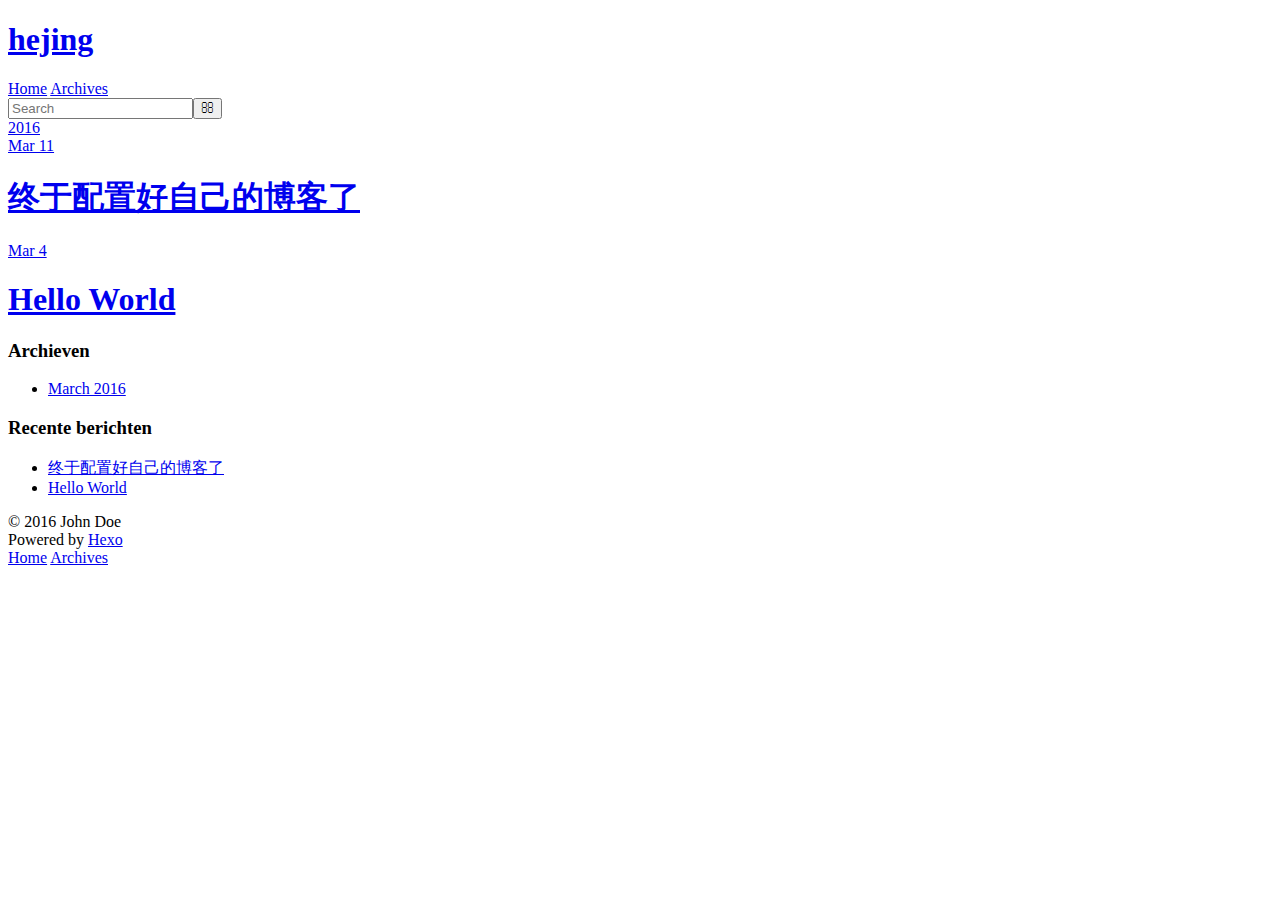
==== archives/index.html @ ac0a8e08 "Site updated: 2016-03-11 20:46:48" ====
<!DOCTYPE html>
<html>
<head>
  <meta charset="utf-8">
  
  <title>Archieven | hejing</title>
  <meta name="viewport" content="width=device-width, initial-scale=1, maximum-scale=1">
  <meta name="description">
<meta property="og:type" content="website">
<meta property="og:title" content="hejing">
<meta property="og:url" content="http://yoursite.com/archives/index.html">
<meta property="og:site_name" content="hejing">
<meta property="og:description">
<meta name="twitter:card" content="summary">
<meta name="twitter:title" content="hejing">
<meta name="twitter:description">
  
    <link rel="alternate" href="/atom.xml" title="hejing" type="application/atom+xml">
  
  
    <link rel="icon" href="/favicon.png">
  
  
    <link href="//fonts.googleapis.com/css?family=Source+Code+Pro" rel="stylesheet" type="text/css">
  
  <link rel="stylesheet" href="/css/style.css">
  

</head>

<body>
  <div id="container">
    <div id="wrap">
      <header id="header">
  <div id="banner"></div>
  <div id="header-outer" class="outer">
    <div id="header-title" class="inner">
      <h1 id="logo-wrap">
        <a href="/" id="logo">hejing</a>
      </h1>
      
    </div>
    <div id="header-inner" class="inner">
      <nav id="main-nav">
        <a id="main-nav-toggle" class="nav-icon"></a>
        
          <a class="main-nav-link" href="/">Home</a>
        
          <a class="main-nav-link" href="/archives">Archives</a>
        
      </nav>
      <nav id="sub-nav">
        
          <a id="nav-rss-link" class="nav-icon" href="/atom.xml" title="RSS Feed"></a>
        
        <a id="nav-search-btn" class="nav-icon" title="Zoeken"></a>
      </nav>
      <div id="search-form-wrap">
        <form action="//google.com/search" method="get" accept-charset="UTF-8" class="search-form"><input type="search" name="q" results="0" class="search-form-input" placeholder="Search"><button type="submit" class="search-form-submit">&#xF002;</button><input type="hidden" name="sitesearch" value="http://yoursite.com"></form>
      </div>
    </div>
  </div>
</header>
      <div class="outer">
        <section id="main">
  
  
    
    
      
      
      <section class="archives-wrap">
        <div class="archive-year-wrap">
          <a href="/archives/2016" class="archive-year">2016</a>
        </div>
        <div class="archives">
    
    <article class="archive-article archive-type-post">
  <div class="archive-article-inner">
    <header class="archive-article-header">
      <a href="/2016/03/11/blog/" class="archive-article-date">
  <time datetime="2016-03-11T12:27:59.000Z" itemprop="datePublished">Mar 11</time>
</a>
      
  
    <h1 itemprop="name">
      <a class="archive-article-title" href="/2016/03/11/blog/">终于配置好自己的博客了</a>
    </h1>
  

    </header>
  </div>
</article>
  
    
    
    <article class="archive-article archive-type-post">
  <div class="archive-article-inner">
    <header class="archive-article-header">
      <a href="/2016/03/04/hello-world/" class="archive-article-date">
  <time datetime="2016-03-04T14:59:18.000Z" itemprop="datePublished">Mar 4</time>
</a>
      
  
    <h1 itemprop="name">
      <a class="archive-article-title" href="/2016/03/04/hello-world/">Hello World</a>
    </h1>
  

    </header>
  </div>
</article>
  
  
    </div></section>
  

</section>
        
          <aside id="sidebar">
  
    

  
    

  
    
  
    
  <div class="widget-wrap">
    <h3 class="widget-title">Archieven</h3>
    <div class="widget">
      <ul class="archive-list"><li class="archive-list-item"><a class="archive-list-link" href="/archives/2016/03/">March 2016</a></li></ul>
    </div>
  </div>


  
    
  <div class="widget-wrap">
    <h3 class="widget-title">Recente berichten</h3>
    <div class="widget">
      <ul>
        
          <li>
            <a href="/2016/03/11/blog/">终于配置好自己的博客了</a>
          </li>
        
          <li>
            <a href="/2016/03/04/hello-world/">Hello World</a>
          </li>
        
      </ul>
    </div>
  </div>

  
</aside>
        
      </div>
      <footer id="footer">
  
  <div class="outer">
    <div id="footer-info" class="inner">
      &copy; 2016 John Doe<br>
      Powered by <a href="http://hexo.io/" target="_blank">Hexo</a>
    </div>
  </div>
</footer>
    </div>
    <nav id="mobile-nav">
  
    <a href="/" class="mobile-nav-link">Home</a>
  
    <a href="/archives" class="mobile-nav-link">Archives</a>
  
</nav>
    

<script src="//ajax.googleapis.com/ajax/libs/jquery/2.0.3/jquery.min.js"></script>


  <link rel="stylesheet" href="/fancybox/jquery.fancybox.css">
  <script src="/fancybox/jquery.fancybox.pack.js"></script>


<script src="/js/script.js"></script>

  </div>
</body>
</html>
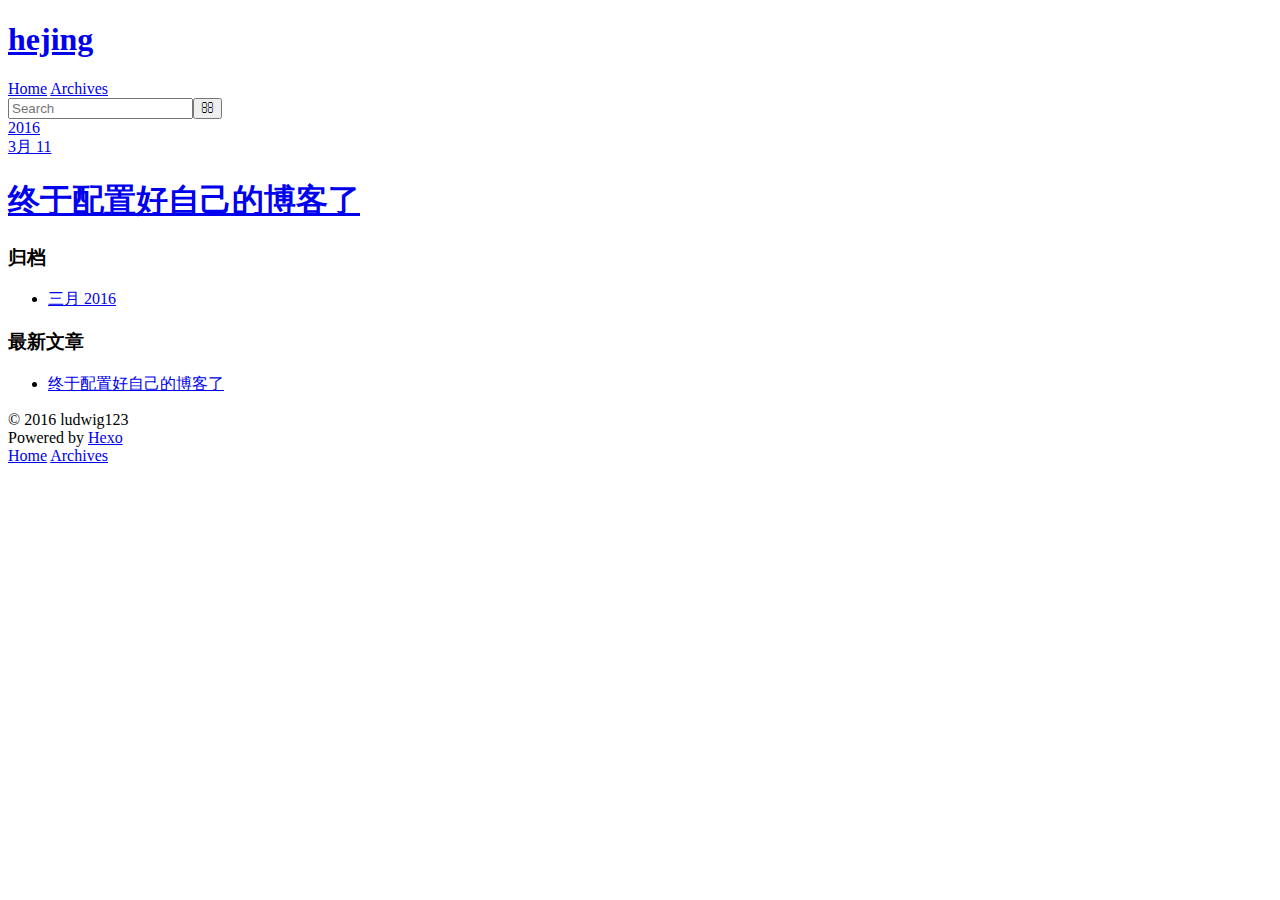
==== commit 4caf2cb2: "Site updated: 2016-03-11 22:43:51" ====
--- a/archives/index.html
+++ b/archives/index.html
@@ -3,7 +3,7 @@
 <head>
   <meta charset="utf-8">
   
-  <title>Archieven | hejing</title>
+  <title>归档 | hejing</title>
   <meta name="viewport" content="width=device-width, initial-scale=1, maximum-scale=1">
   <meta name="description">
 <meta property="og:type" content="website">
@@ -53,7 +53,7 @@
         
           <a id="nav-rss-link" class="nav-icon" href="/atom.xml" title="RSS Feed"></a>
         
-        <a id="nav-search-btn" class="nav-icon" title="Zoeken"></a>
+        <a id="nav-search-btn" class="nav-icon" title="搜索"></a>
       </nav>
       <div id="search-form-wrap">
         <form action="//google.com/search" method="get" accept-charset="UTF-8" class="search-form"><input type="search" name="q" results="0" class="search-form-input" placeholder="Search"><button type="submit" class="search-form-submit">&#xF002;</button><input type="hidden" name="sitesearch" value="http://yoursite.com"></form>
@@ -79,31 +79,12 @@
   <div class="archive-article-inner">
     <header class="archive-article-header">
       <a href="/2016/03/11/blog/" class="archive-article-date">
-  <time datetime="2016-03-11T12:27:59.000Z" itemprop="datePublished">Mar 11</time>
+  <time datetime="2016-03-11T12:27:59.000Z" itemprop="datePublished">3月 11</time>
 </a>
       
   
     <h1 itemprop="name">
       <a class="archive-article-title" href="/2016/03/11/blog/">终于配置好自己的博客了</a>
-    </h1>
-  
-
-    </header>
-  </div>
-</article>
-  
-    
-    
-    <article class="archive-article archive-type-post">
-  <div class="archive-article-inner">
-    <header class="archive-article-header">
-      <a href="/2016/03/04/hello-world/" class="archive-article-date">
-  <time datetime="2016-03-04T14:59:18.000Z" itemprop="datePublished">Mar 4</time>
-</a>
-      
-  
-    <h1 itemprop="name">
-      <a class="archive-article-title" href="/2016/03/04/hello-world/">Hello World</a>
     </h1>
   
 
@@ -129,9 +110,9 @@
   
     
   <div class="widget-wrap">
-    <h3 class="widget-title">Archieven</h3>
+    <h3 class="widget-title">归档</h3>
     <div class="widget">
-      <ul class="archive-list"><li class="archive-list-item"><a class="archive-list-link" href="/archives/2016/03/">March 2016</a></li></ul>
+      <ul class="archive-list"><li class="archive-list-item"><a class="archive-list-link" href="/archives/2016/03/">三月 2016</a></li></ul>
     </div>
   </div>
 
@@ -139,16 +120,12 @@
   
     
   <div class="widget-wrap">
-    <h3 class="widget-title">Recente berichten</h3>
+    <h3 class="widget-title">最新文章</h3>
     <div class="widget">
       <ul>
         
           <li>
             <a href="/2016/03/11/blog/">终于配置好自己的博客了</a>
-          </li>
-        
-          <li>
-            <a href="/2016/03/04/hello-world/">Hello World</a>
           </li>
         
       </ul>
@@ -163,7 +140,7 @@
   
   <div class="outer">
     <div id="footer-info" class="inner">
-      &copy; 2016 John Doe<br>
+      &copy; 2016 ludwig123<br>
       Powered by <a href="http://hexo.io/" target="_blank">Hexo</a>
     </div>
   </div>
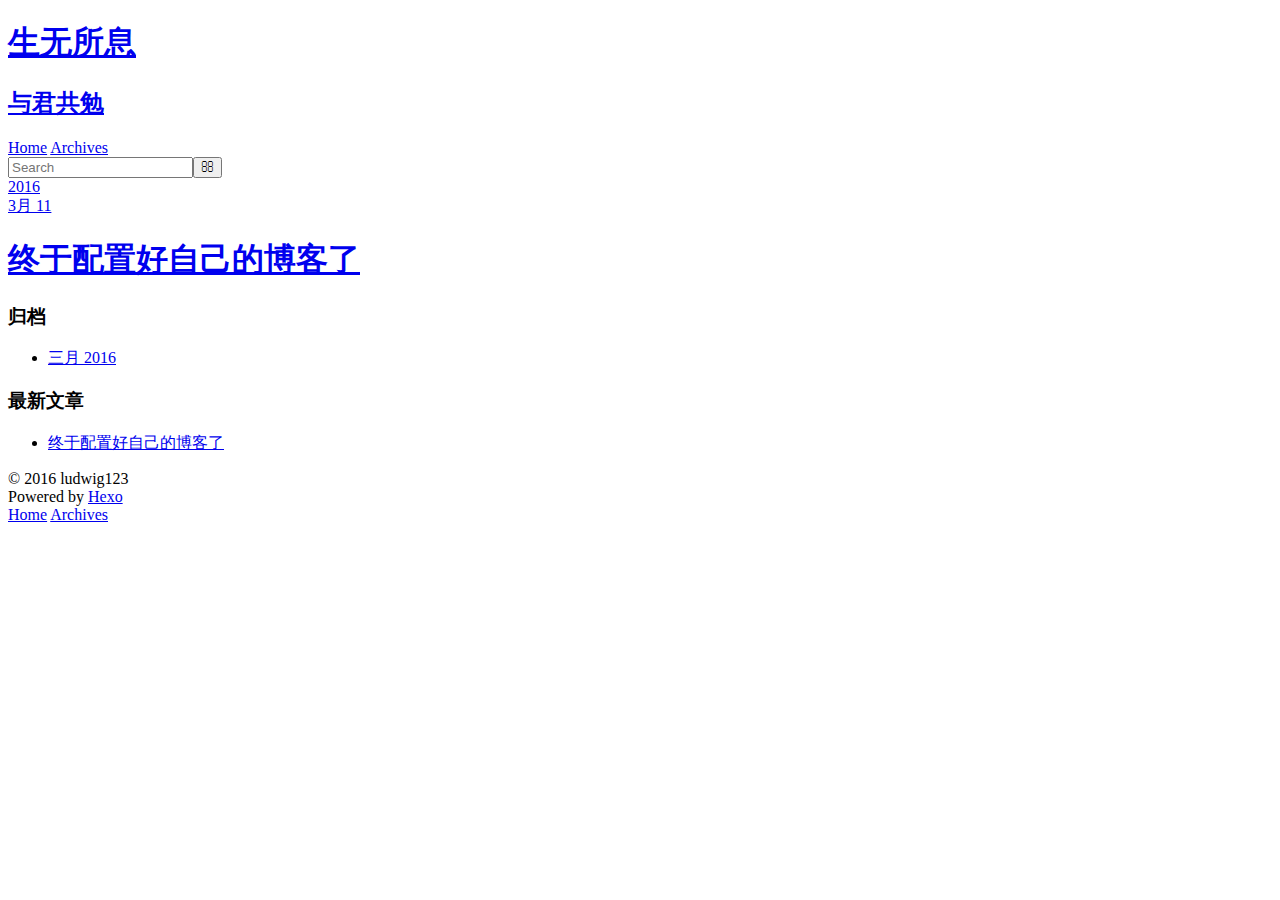
==== commit d82eca47: "Site updated: 2016-03-11 22:48:42" ====
--- a/archives/index.html
+++ b/archives/index.html
@@ -3,19 +3,19 @@
 <head>
   <meta charset="utf-8">
   
-  <title>归档 | hejing</title>
+  <title>归档 | 生无所息</title>
   <meta name="viewport" content="width=device-width, initial-scale=1, maximum-scale=1">
-  <meta name="description">
+  <meta name="description" content="关于学习，生活，工作">
 <meta property="og:type" content="website">
-<meta property="og:title" content="hejing">
+<meta property="og:title" content="生无所息">
 <meta property="og:url" content="http://yoursite.com/archives/index.html">
-<meta property="og:site_name" content="hejing">
-<meta property="og:description">
+<meta property="og:site_name" content="生无所息">
+<meta property="og:description" content="关于学习，生活，工作">
 <meta name="twitter:card" content="summary">
-<meta name="twitter:title" content="hejing">
-<meta name="twitter:description">
+<meta name="twitter:title" content="生无所息">
+<meta name="twitter:description" content="关于学习，生活，工作">
   
-    <link rel="alternate" href="/atom.xml" title="hejing" type="application/atom+xml">
+    <link rel="alternate" href="/atom.xml" title="生无所息" type="application/atom+xml">
   
   
     <link rel="icon" href="/favicon.png">
@@ -36,8 +36,12 @@
   <div id="header-outer" class="outer">
     <div id="header-title" class="inner">
       <h1 id="logo-wrap">
-        <a href="/" id="logo">hejing</a>
+        <a href="/" id="logo">生无所息</a>
       </h1>
+      
+        <h2 id="subtitle-wrap">
+          <a href="/" id="subtitle">与君共勉</a>
+        </h2>
       
     </div>
     <div id="header-inner" class="inner">
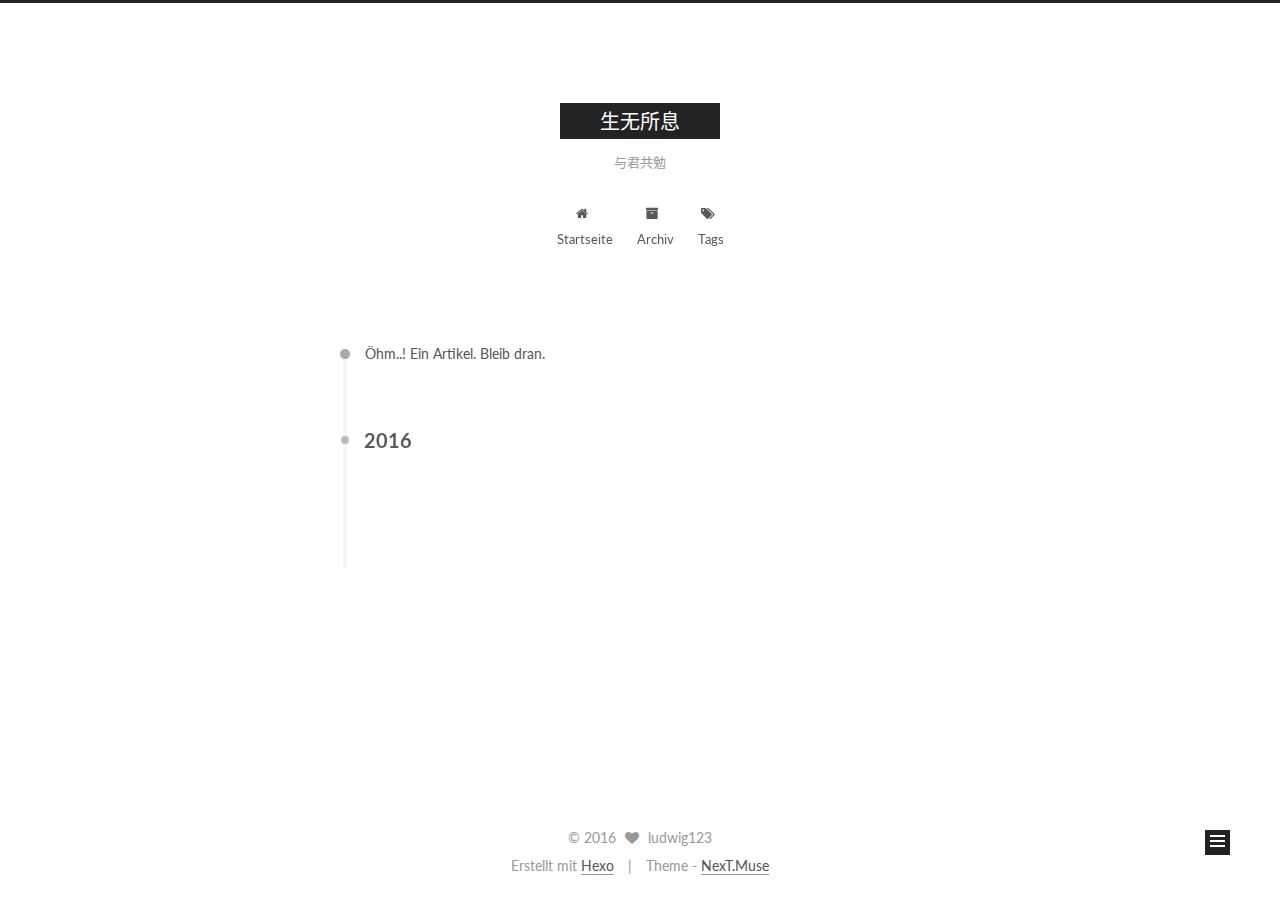
==== commit 5cf8577f: "Site updated: 2016-03-12 00:47:03" ====
--- a/archives/index.html
+++ b/archives/index.html
@@ -1,11 +1,63 @@
-<!DOCTYPE html>
-<html>
+<!doctype html>
+
+
+
+  
+
+
+<html class="theme-next muse use-motion">
 <head>
-  <meta charset="utf-8">
-  
-  <title>归档 | 生无所息</title>
-  <meta name="viewport" content="width=device-width, initial-scale=1, maximum-scale=1">
-  <meta name="description" content="关于学习，生活，工作">
+  <meta charset="UTF-8"/>
+<meta http-equiv="X-UA-Compatible" content="IE=edge,chrome=1" />
+<meta name="viewport" content="width=device-width, initial-scale=1, maximum-scale=1"/>
+
+
+
+<meta http-equiv="Cache-Control" content="no-transform" />
+<meta http-equiv="Cache-Control" content="no-siteapp" />
+
+
+
+
+
+
+
+
+
+
+
+
+  <link href="/vendors/fancybox/source/jquery.fancybox.css?v=2.1.5" rel="stylesheet" type="text/css"/>
+
+
+
+
+  <link href="//fonts.googleapis.com/css?family=Lato:300,400,700,400italic&subset=latin,latin-ext" rel="stylesheet" type="text/css">
+
+
+
+<link href="/vendors/font-awesome/css/font-awesome.min.css?v=4.4.0" rel="stylesheet" type="text/css" />
+
+<link href="/css/main.css?v=0.5.0" rel="stylesheet" type="text/css" />
+
+
+  <meta name="keywords" content="Hexo, NexT" />
+
+
+
+
+
+
+
+
+  <link rel="shortcut icon" type="image/x-icon" href="/favicon.ico?v=0.5.0" />
+
+
+
+
+
+
+<meta name="description" content="关于学习，生活，工作">
 <meta property="og:type" content="website">
 <meta property="og:title" content="生无所息">
 <meta property="og:url" content="http://yoursite.com/archives/index.html">
@@ -14,160 +66,358 @@
 <meta name="twitter:card" content="summary">
 <meta name="twitter:title" content="生无所息">
 <meta name="twitter:description" content="关于学习，生活，工作">
-  
-    <link rel="alternate" href="/atom.xml" title="生无所息" type="application/atom+xml">
-  
-  
-    <link rel="icon" href="/favicon.png">
-  
-  
-    <link href="//fonts.googleapis.com/css?family=Source+Code+Pro" rel="stylesheet" type="text/css">
-  
-  <link rel="stylesheet" href="/css/style.css">
-  
-
+
+
+
+<script type="text/javascript" id="hexo.configuration">
+  var NexT = window.NexT || {};
+  var CONFIG = {
+    scheme: 'Muse',
+    sidebar: {"position":"left","display":"post"},
+    fancybox: true,
+    motion: true,
+    duoshuo: {
+      userId: 0,
+      author: 'Author'
+    }
+  };
+</script>
+
+  <title> Archiv | 生无所息 </title>
 </head>
 
-<body>
-  <div id="container">
-    <div id="wrap">
-      <header id="header">
-  <div id="banner"></div>
-  <div id="header-outer" class="outer">
-    <div id="header-title" class="inner">
-      <h1 id="logo-wrap">
-        <a href="/" id="logo">生无所息</a>
+<body itemscope itemtype="http://schema.org/WebPage" lang="zh-CN">
+
+  
+
+
+
+
+
+
+
+
+
+
+  
+  
+    
+  
+
+  <div class="container one-collumn sidebar-position-left  page-archive  ">
+    <div class="headband"></div>
+
+    <header id="header" class="header" itemscope itemtype="http://schema.org/WPHeader">
+      <div class="header-inner"><div class="site-meta ">
+  
+
+  <div class="custom-logo-site-title">
+    <a href="/"  class="brand" rel="start">
+      <span class="logo-line-before"><i></i></span>
+      <span class="site-title">生无所息</span>
+      <span class="logo-line-after"><i></i></span>
+    </a>
+  </div>
+  <p class="site-subtitle">与君共勉</p>
+</div>
+
+<div class="site-nav-toggle">
+  <button>
+    <span class="btn-bar"></span>
+    <span class="btn-bar"></span>
+    <span class="btn-bar"></span>
+  </button>
+</div>
+
+<nav class="site-nav">
+  
+
+  
+    <ul id="menu" class="menu">
+      
+        
+        <li class="menu-item menu-item-home">
+          <a href="/" rel="section">
+            
+              <i class="menu-item-icon fa fa-home fa-fw"></i> <br />
+            
+            Startseite
+          </a>
+        </li>
+      
+        
+        <li class="menu-item menu-item-archives">
+          <a href="/archives" rel="section">
+            
+              <i class="menu-item-icon fa fa-archive fa-fw"></i> <br />
+            
+            Archiv
+          </a>
+        </li>
+      
+        
+        <li class="menu-item menu-item-tags">
+          <a href="/tags" rel="section">
+            
+              <i class="menu-item-icon fa fa-tags fa-fw"></i> <br />
+            
+            Tags
+          </a>
+        </li>
+      
+
+      
+    </ul>
+  
+
+  
+</nav>
+
+ </div>
+    </header>
+
+    <main id="main" class="main">
+      <div class="main-inner">
+        <div class="content-wrap">
+          <div id="content" class="content">
+            
+
+  <section id="posts" class="posts-collapse">
+    <span class="archive-move-on"></span>
+
+    <span class="archive-page-counter">
+      
+      
+      
+        
+      
+      Öhm..! Ein Artikel. Bleib dran.
+    </span>
+
+    
+
+      
+      
+      
+
+      
+        
+        <div class="collection-title">
+          <h2 class="archive-year motion-element" id="archive-year-2016">2016</h2>
+        </div>
+      
+      
+
+      
+
+  <article class="post post-type-normal" itemscope itemtype="http://schema.org/Article">
+    <header class="post-header">
+
+      <h1 class="post-title">
+        
+            <a class="post-title-link" href="/2016/03/11/blog/" itemprop="url">
+              
+                <span itemprop="name">终于配置好自己的博客了</span>
+              
+            </a>
+        
       </h1>
-      
-        <h2 id="subtitle-wrap">
-          <a href="/" id="subtitle">与君共勉</a>
-        </h2>
-      
-    </div>
-    <div id="header-inner" class="inner">
-      <nav id="main-nav">
-        <a id="main-nav-toggle" class="nav-icon"></a>
-        
-          <a class="main-nav-link" href="/">Home</a>
-        
-          <a class="main-nav-link" href="/archives">Archives</a>
-        
-      </nav>
-      <nav id="sub-nav">
-        
-          <a id="nav-rss-link" class="nav-icon" href="/atom.xml" title="RSS Feed"></a>
-        
-        <a id="nav-search-btn" class="nav-icon" title="搜索"></a>
-      </nav>
-      <div id="search-form-wrap">
-        <form action="//google.com/search" method="get" accept-charset="UTF-8" class="search-form"><input type="search" name="q" results="0" class="search-form-input" placeholder="Search"><button type="submit" class="search-form-submit">&#xF002;</button><input type="hidden" name="sitesearch" value="http://yoursite.com"></form>
+
+      <div class="post-meta">
+        <time class="post-time" itemprop="dateCreated"
+              datetime="2016-03-11T20:27:59+08:00"
+              content="2016-03-11" >
+          03-11
+        </time>
       </div>
+
+    </header>
+  </article>
+
+
+
+    
+
+  </section>
+
+  
+
+
+
+          </div>
+          
+
+
+          
+
+        </div>
+        
+          
+  
+  <div class="sidebar-toggle">
+    <div class="sidebar-toggle-line-wrap">
+      <span class="sidebar-toggle-line sidebar-toggle-line-first"></span>
+      <span class="sidebar-toggle-line sidebar-toggle-line-middle"></span>
+      <span class="sidebar-toggle-line sidebar-toggle-line-last"></span>
     </div>
   </div>
-</header>
-      <div class="outer">
-        <section id="main">
-  
-  
-    
-    
-      
-      
-      <section class="archives-wrap">
-        <div class="archive-year-wrap">
-          <a href="/archives/2016" class="archive-year">2016</a>
+
+  <aside id="sidebar" class="sidebar">
+    <div class="sidebar-inner">
+
+      
+
+      
+
+      <section class="site-overview sidebar-panel  sidebar-panel-active ">
+        <div class="site-author motion-element" itemprop="author" itemscope itemtype="http://schema.org/Person">
+          <img class="site-author-image" itemprop="image"
+               src="/images/default_avatar.jpg"
+               alt="ludwig123" />
+          <p class="site-author-name" itemprop="name">ludwig123</p>
+          <p class="site-description motion-element" itemprop="description">关于学习，生活，工作</p>
         </div>
-        <div class="archives">
-    
-    <article class="archive-article archive-type-post">
-  <div class="archive-article-inner">
-    <header class="archive-article-header">
-      <a href="/2016/03/11/blog/" class="archive-article-date">
-  <time datetime="2016-03-11T12:27:59.000Z" itemprop="datePublished">3月 11</time>
-</a>
-      
-  
-    <h1 itemprop="name">
-      <a class="archive-article-title" href="/2016/03/11/blog/">终于配置好自己的博客了</a>
-    </h1>
-  
-
-    </header>
-  </div>
-</article>
-  
-  
-    </div></section>
-  
-
-</section>
-        
-          <aside id="sidebar">
-  
-    
-
-  
-    
-
-  
-    
-  
-    
-  <div class="widget-wrap">
-    <h3 class="widget-title">归档</h3>
-    <div class="widget">
-      <ul class="archive-list"><li class="archive-list-item"><a class="archive-list-link" href="/archives/2016/03/">三月 2016</a></li></ul>
+        <nav class="site-state motion-element">
+          <div class="site-state-item site-state-posts">
+            <a href="/archives">
+              <span class="site-state-item-count">1</span>
+              <span class="site-state-item-name">Artikel</span>
+            </a>
+          </div>
+          
+          
+
+          
+
+        </nav>
+
+        
+
+        <div class="links-of-author motion-element">
+          
+        </div>
+
+        
+        
+
+        <div class="links-of-author motion-element">
+          
+        </div>
+
+      </section>
+
+      
+
+    </div>
+  </aside>
+
+
+        
+      </div>
+    </main>
+
+    <footer id="footer" class="footer">
+      <div class="footer-inner">
+        <div class="copyright" >
+  
+  &copy; 
+  <span itemprop="copyrightYear">2016</span>
+  <span class="with-love">
+    <i class="fa fa-heart"></i>
+  </span>
+  <span class="author" itemprop="copyrightHolder">ludwig123</span>
+</div>
+
+<div class="powered-by">
+  Erstellt mit  <a class="theme-link" href="http://hexo.io">Hexo</a>
+</div>
+
+<div class="theme-info">
+  Theme -
+  <a class="theme-link" href="https://github.com/iissnan/hexo-theme-next">
+    NexT.Muse
+  </a>
+</div>
+
+
+
+      </div>
+    </footer>
+
+    <div class="back-to-top">
+      <i class="fa fa-arrow-up"></i>
     </div>
   </div>
 
-
-  
-    
-  <div class="widget-wrap">
-    <h3 class="widget-title">最新文章</h3>
-    <div class="widget">
-      <ul>
-        
-          <li>
-            <a href="/2016/03/11/blog/">终于配置好自己的博客了</a>
-          </li>
-        
-      </ul>
-    </div>
-  </div>
-
-  
-</aside>
-        
-      </div>
-      <footer id="footer">
-  
-  <div class="outer">
-    <div id="footer-info" class="inner">
-      &copy; 2016 ludwig123<br>
-      Powered by <a href="http://hexo.io/" target="_blank">Hexo</a>
-    </div>
-  </div>
-</footer>
-    </div>
-    <nav id="mobile-nav">
-  
-    <a href="/" class="mobile-nav-link">Home</a>
-  
-    <a href="/archives" class="mobile-nav-link">Archives</a>
-  
-</nav>
-    
-
-<script src="//ajax.googleapis.com/ajax/libs/jquery/2.0.3/jquery.min.js"></script>
-
-
-  <link rel="stylesheet" href="/fancybox/jquery.fancybox.css">
-  <script src="/fancybox/jquery.fancybox.pack.js"></script>
-
-
-<script src="/js/script.js"></script>
-
-  </div>
+  
+
+
+  
+
+
+
+
+<script type="text/javascript">
+  if (Object.prototype.toString.call(window.Promise) !== '[object Function]') {
+    window.Promise = null;
+  }
+</script>
+
+
+  <script type="text/javascript" src="/vendors/jquery/index.js?v=2.1.3"></script>
+
+  <script type="text/javascript" src="/vendors/fastclick/lib/fastclick.min.js?v=1.0.6"></script>
+
+  <script type="text/javascript" src="/vendors/jquery_lazyload/jquery.lazyload.js?v=1.9.7"></script>
+
+  <script type="text/javascript" src="/vendors/velocity/velocity.min.js"></script>
+
+  <script type="text/javascript" src="/vendors/velocity/velocity.ui.min.js"></script>
+
+  <script type="text/javascript" src="/vendors/fancybox/source/jquery.fancybox.pack.js"></script>
+
+
+  
+
+
+  <script type="text/javascript" src="/js/src/utils.js?v=0.5.0"></script>
+
+  <script type="text/javascript" src="/js/src/motion.js?v=0.5.0"></script>
+
+
+
+  
+  
+
+  
+  
+    <script type="text/javascript" id="motion.page.archive">
+      $('.archive-year').velocity('transition.slideLeftIn');
+    </script>
+  
+
+
+  
+
+
+  <script type="text/javascript" src="/js/src/bootstrap.js?v=0.5.0"></script>
+
+
+
+  
+
+
+
+  
+
+
+
+  
+  
+  
+
+  
+
+
 </body>
-</html>+</html>
--- a/css/main.css
+++ b/css/main.css
@@ -0,0 +1,2170 @@
+/* normalize.css v3.0.2 | MIT License | git.io/normalize */
+html {
+  font-family: sans-serif; /* 1 */
+  -ms-text-size-adjust: 100%; /* 2 */
+  -webkit-text-size-adjust: 100%; /* 2 */
+}
+body {
+  margin: 0;
+}
+article,
+aside,
+details,
+figcaption,
+figure,
+footer,
+header,
+hgroup,
+main,
+menu,
+nav,
+section,
+summary {
+  display: block;
+}
+audio,
+canvas,
+progress,
+video {
+  display: inline-block; /* 1 */
+  vertical-align: baseline; /* 2 */
+}
+audio:not([controls]) {
+  display: none;
+  height: 0;
+}
+[hidden],
+template {
+  display: none;
+}
+a {
+  background-color: transparent;
+}
+a:active,
+a:hover {
+  outline: 0;
+}
+abbr[title] {
+  border-bottom: 1px dotted;
+}
+b,
+strong {
+  font-weight: bold;
+}
+dfn {
+  font-style: italic;
+}
+h1 {
+  font-size: 2em;
+  margin: 0.67em 0;
+}
+mark {
+  background: #ff0;
+  color: #000;
+}
+small {
+  font-size: 80%;
+}
+sub,
+sup {
+  font-size: 75%;
+  line-height: 0;
+  position: relative;
+  vertical-align: baseline;
+}
+sup {
+  top: -0.5em;
+}
+sub {
+  bottom: -0.25em;
+}
+img {
+  border: 0;
+}
+svg:not(:root) {
+  overflow: hidden;
+}
+figure {
+  margin: 1em 40px;
+}
+hr {
+  -moz-box-sizing: content-box;
+  box-sizing: content-box;
+  height: 0;
+}
+pre {
+  overflow: auto;
+}
+code,
+kbd,
+pre,
+samp {
+  font-family: monospace, monospace;
+  font-size: 1em;
+}
+button,
+input,
+optgroup,
+select,
+textarea {
+  color: inherit; /* 1 */
+  font: inherit; /* 2 */
+  margin: 0; /* 3 */
+}
+button {
+  overflow: visible;
+}
+button,
+select {
+  text-transform: none;
+}
+button,
+html input[type="button"],
+input[type="reset"],
+input[type="submit"] {
+  -webkit-appearance: button; /* 2 */
+  cursor: pointer; /* 3 */
+}
+button[disabled],
+html input[disabled] {
+  cursor: default;
+}
+button::-moz-focus-inner,
+input::-moz-focus-inner {
+  border: 0;
+  padding: 0;
+}
+input {
+  line-height: normal;
+}
+input[type="checkbox"],
+input[type="radio"] {
+  box-sizing: border-box; /* 1 */
+  padding: 0; /* 2 */
+}
+input[type="number"]::-webkit-inner-spin-button,
+input[type="number"]::-webkit-outer-spin-button {
+  height: auto;
+}
+input[type="search"] {
+  -webkit-appearance: textfield; /* 1 */
+  -moz-box-sizing: content-box;
+  -webkit-box-sizing: content-box; /* 2 */
+  box-sizing: content-box;
+}
+input[type="search"]::-webkit-search-cancel-button,
+input[type="search"]::-webkit-search-decoration {
+  -webkit-appearance: none;
+}
+fieldset {
+  border: 1px solid #c0c0c0;
+  margin: 0 2px;
+  padding: 0.35em 0.625em 0.75em;
+}
+legend {
+  border: 0; /* 1 */
+  padding: 0; /* 2 */
+}
+textarea {
+  overflow: auto;
+}
+optgroup {
+  font-weight: bold;
+}
+table {
+  border-collapse: collapse;
+  border-spacing: 0;
+}
+td,
+th {
+  padding: 0;
+}
+::selection {
+  background: #262a30;
+  color: #fff;
+}
+body {
+  position: relative;
+  font-family: Lato, "PingFang SC", "Microsoft YaHei", sans-serif;
+  font-size: 14px;
+  line-height: 2;
+  color: #555;
+  background: #fff;
+}
+@media (max-width: 767px) {
+  body {
+    padding-right: 0 !important;
+  }
+}
+@media (min-width: 768px) and (max-width: 991px) {
+  body {
+    padding-right: 0 !important;
+  }
+}
+@media (min-width: 1600px) {
+  body {
+    font-size: 16px;
+  }
+}
+h1,
+h2,
+h3,
+h4,
+h5,
+h6 {
+  margin: 0;
+  padding: 0;
+  font-weight: bold;
+  line-height: 1.5;
+  font-family: Lato, "PingFang SC", "Microsoft YaHei", sans-serif;
+}
+h2,
+h3,
+h4,
+h5,
+h6 {
+  margin: 20px 0 15px;
+}
+h1 {
+  font-size: 22px;
+}
+@media (max-width: 767px) {
+  h1 {
+    font-size: 18px;
+  }
+}
+h2 {
+  font-size: 20px;
+}
+@media (max-width: 767px) {
+  h2 {
+    font-size: 16px;
+  }
+}
+h3 {
+  font-size: 18px;
+}
+@media (max-width: 767px) {
+  h3 {
+    font-size: 14px;
+  }
+}
+h4 {
+  font-size: 16px;
+}
+@media (max-width: 767px) {
+  h4 {
+    font-size: 12px;
+  }
+}
+h5 {
+  font-size: 14px;
+}
+@media (max-width: 767px) {
+  h5 {
+    font-size: 10px;
+  }
+}
+h6 {
+  font-size: 12px;
+}
+@media (max-width: 767px) {
+  h6 {
+    font-size: 8px;
+  }
+}
+p {
+  margin: 0 0 25px 0;
+}
+a {
+  color: #555;
+  text-decoration: none;
+  border-bottom: 1px solid #999;
+  word-wrap: break-word;
+}
+a:hover {
+  color: #222;
+  border-bottom-color: #222;
+}
+ul {
+  list-style: none;
+}
+blockquote {
+  margin: 0;
+  padding: 0;
+}
+img {
+  display: block;
+  margin: auto;
+  max-width: 100%;
+  height: auto;
+}
+hr {
+  margin: 40px 0;
+  height: 3px;
+  border: none;
+  background-color: #ddd;
+  background-image: repeating-linear-gradient(-45deg, #fff, #fff 4px, transparent 4px, transparent 8px);
+}
+blockquote {
+  padding: 0 15px;
+  color: #666;
+  border-left: 4px solid #ddd;
+}
+blockquote cite::before {
+  content: "-";
+  padding: 0 5px;
+}
+dt {
+  font-weight: 700;
+}
+dd {
+  margin: 0;
+  padding: 0;
+}
+.text-left {
+  text-align: left;
+}
+.text-center {
+  text-align: center;
+}
+.text-right {
+  text-align: right;
+}
+.text-justify {
+  text-align: justify;
+}
+.text-nowrap {
+  white-space: nowrap;
+}
+.text-lowercase {
+  text-transform: lowercase;
+}
+.text-uppercase {
+  text-transform: uppercase;
+}
+.text-capitalize {
+  text-transform: capitalize;
+}
+.center-block {
+  display: block;
+  margin-left: auto;
+  margin-right: auto;
+}
+.clearfix:before,
+.clearfix:after {
+  content: " ";
+  display: table;
+}
+.clearfix:after {
+  clear: both;
+}
+.pullquote {
+  width: 45%;
+}
+.pullquote.left {
+  float: left;
+  margin-left: 5px;
+  margin-right: 10px;
+}
+.pullquote.right {
+  float: right;
+  margin-left: 10px;
+  margin-right: 5px;
+}
+.highlight table,
+.gist table {
+  width: auto;
+}
+.highlight table td,
+.gist table td {
+  border: none;
+}
+.highlight a,
+.gist a {
+  color: #222 !important;
+  text-decoration: none !important;
+}
+.affix.affix.affix {
+  position: fixed;
+}
+.translation {
+  margin-top: -20px;
+  font-size: 14px;
+  color: #999;
+}
+.use-motion .motion-element {
+  opacity: 0;
+}
+input[id$=search-input] {
+  padding: 3px;
+  border: none;
+  text-indent: 14px;
+  border-radius: 0;
+  width: 140px;
+  outline: none;
+  border-bottom: 1px solid #999;
+  background: inherit;
+  opacity: 0.5;
+}
+input[id$=search-input]:focus {
+  opacity: 1;
+}
+.fa-search {
+  position: absolute;
+  top: 9px;
+}
+table {
+  margin: 20px 0;
+  width: 100%;
+  border-collapse: collapse;
+  border-spacing: 0;
+  border: 1px solid #ddd;
+  font-size: 14px;
+}
+table>tbody>tr:nth-of-type(odd) {
+  background-color: #f9f9f9;
+}
+table>tbody>tr:hover {
+  background-color: #f5f5f5;
+}
+caption,
+th,
+td {
+  padding: 8px;
+  text-align: left;
+  vertical-align: middle;
+  font-weight: normal;
+}
+th,
+td {
+  border-bottom: 3px solid #ddd;
+  border-right: 1px solid #eee;
+}
+th {
+  padding-bottom: 10px;
+  font-weight: 700;
+}
+td {
+  border-bottom-width: 1px;
+}
+html,
+body {
+  height: 100%;
+}
+.container {
+  position: relative;
+  min-height: 100%;
+}
+.header-inner {
+  margin: 0 auto;
+  padding: 100px 0 70px;
+  width: 700px;
+}
+@media (min-width: 1600px) {
+  .container .header-inner {
+    width: 900px;
+  }
+}
+.main {
+  padding-bottom: 150px;
+}
+.main-inner {
+  margin: 0 auto;
+  width: 700px;
+}
+@media (min-width: 1600px) {
+  .container .main-inner {
+    width: 900px;
+  }
+}
+.footer {
+  position: absolute;
+  left: 0;
+  bottom: 0;
+  width: 100%;
+  min-height: 50px;
+}
+.footer-inner {
+  box-sizing: border-box;
+  margin: 20px auto;
+  width: 700px;
+}
+@media (min-width: 1600px) {
+  .container .footer-inner {
+    width: 900px;
+  }
+}
+pre,
+.highlight {
+  background: #f7f7f7;
+  margin: 20px 0;
+  padding: 15px;
+  overflow: auto;
+  font-size: 13px;
+  color: #4d4d4c;
+  line-height: 1.6;
+}
+.highlight .gutter pre,
+.gist .gist-file .gist-data .line-numbers {
+  color: #666;
+}
+pre,
+code {
+  font-family: "Input Mono", "PT Mono", Consolas, Monaco, Menlo, monospace;
+}
+code {
+  word-break: break-all;
+  background: #eee;
+  text-shadow: 0 1px #fff;
+  padding: 0 0.3em;
+}
+pre code {
+  background: none;
+  text-shadow: none;
+  padding: 0;
+}
+.highlight pre {
+  border: none;
+  margin: 0;
+  padding: 1px;
+}
+.highlight table {
+  margin: 0;
+  width: auto;
+  border: none;
+}
+.highlight td {
+  border: none;
+  padding: 0;
+}
+.highlight figcaption {
+  font-size: 0.85em;
+  color: #8e908c;
+  line-height: 1em;
+  margin-bottom: 1em;
+}
+.highlight figcaption:before,
+.highlight figcaption:after {
+  content: " ";
+  display: table;
+}
+.highlight figcaption:after {
+  clear: both;
+}
+.highlight figcaption a {
+  float: right;
+}
+.highlight .gutter pre {
+  text-align: right;
+  padding-right: 20px;
+}
+.highlight .line {
+  height: 20px;
+}
+.gist {
+  margin: 20px 0;
+  border-style: solid;
+  border-color: #ccc;
+  border-width: 1px 0;
+  background: #f7f7f7;
+  padding: 15px 40px 15px 15px;
+}
+.gist .gist-file {
+  border: none;
+  font-family: "Input Mono", "PT Mono", Consolas, Monaco, Menlo, monospace;
+  margin: 0;
+}
+.gist .gist-file .gist-data {
+  background: none;
+  border: none;
+}
+.gist .gist-file .gist-data .line-numbers {
+  background: none;
+  border: none;
+  padding: 0 20px 0 0;
+}
+.gist .gist-file .gist-data .line-data {
+  padding: 0 !important;
+}
+.gist .gist-file .highlight {
+  margin: 0;
+  padding: 0;
+  border: none;
+}
+.gist .gist-file .gist-meta {
+  background: #f7f7f7;
+  color: #8e908c;
+  font: 13px Lato, "PingFang SC", "Microsoft YaHei", sans-serif;
+  text-shadow: 0 0;
+  padding: 0;
+  margin-top: 1em;
+  margin-left: 40px;
+}
+.gist .gist-file .gist-meta a {
+  color: color-link;
+  font-weight: normal;
+}
+.gist .gist-file .gist-meta a:hover {
+  text-decoration: underline;
+}
+pre .comment {
+  color: #8e908c;
+}
+pre .variable,
+pre .attribute,
+pre .tag,
+pre .regexp,
+pre .ruby .constant,
+pre .xml .tag .title,
+pre .xml .pi,
+pre .xml .doctype,
+pre .html .doctype,
+pre .css .id,
+pre .css .class,
+pre .css .pseudo {
+  color: #c82829;
+}
+pre .number,
+pre .preprocessor,
+pre .built_in,
+pre .literal,
+pre .params,
+pre .constant {
+  color: #f5871f;
+}
+pre .ruby .class .title,
+pre .css .rules .attribute {
+  color: #718c00;
+}
+pre .string,
+pre .value,
+pre .inheritance,
+pre .header,
+pre .ruby .symbol,
+pre .xml .cdata {
+  color: #718c00;
+}
+pre .title,
+pre .css .hexcolor {
+  color: #3e999f;
+}
+pre .function,
+pre .python .decorator,
+pre .python .title,
+pre .ruby .function .title,
+pre .ruby .title .keyword,
+pre .perl .sub,
+pre .javascript .title,
+pre .coffeescript .title {
+  color: #4271ae;
+}
+pre .keyword,
+pre .javascript .function {
+  color: #8959a8;
+}
+.full-image.full-image.full-image {
+  border: none;
+  max-width: 100%;
+  width: auto;
+  margin: 20px auto;
+}
+@media (min-width: 992px) {
+  .full-image.full-image.full-image {
+    max-width: none;
+    width: 126%;
+    margin: 0 -13%;
+  }
+}
+.blockquote-center,
+.page-home .post-type-quote blockquote,
+.page-post-detail .post-type-quote blockquote {
+  position: relative;
+  margin: 40px 0;
+  padding: 0;
+  border-left: none;
+  text-align: center;
+}
+.blockquote-center::before,
+.page-home .post-type-quote blockquote::before,
+.page-post-detail .post-type-quote blockquote::before,
+.blockquote-center::after,
+.page-home .post-type-quote blockquote::after,
+.page-post-detail .post-type-quote blockquote::after {
+  position: absolute;
+  content: ' ';
+  display: block;
+  width: 100%;
+  height: 24px;
+  opacity: 0.2;
+  background-repeat: no-repeat;
+  background-position: 0 -6px;
+  background-size: 22px 22px;
+}
+.blockquote-center::before,
+.page-home .post-type-quote blockquote::before,
+.page-post-detail .post-type-quote blockquote::before {
+  top: -20px;
+  background-image: url("../images/quote-l.svg");
+  border-top: 1px solid #ccc;
+}
+.blockquote-center::after,
+.page-home .post-type-quote blockquote::after,
+.page-post-detail .post-type-quote blockquote::after {
+  bottom: -20px;
+  background-image: url("../images/quote-r.svg");
+  border-bottom: 1px solid #ccc;
+  background-position: 100% 8px;
+}
+.blockquote-center p,
+.page-home .post-type-quote blockquote p,
+.page-post-detail .post-type-quote blockquote p,
+.blockquote-center div,
+.page-home .post-type-quote blockquote div,
+.page-post-detail .post-type-quote blockquote div {
+  text-align: center;
+}
+.post .post-body .group-picture img {
+  box-sizing: border-box;
+  padding: 0 3px;
+  border: none;
+}
+.post .group-picture-row {
+  overflow: hidden;
+  margin-top: 6px;
+}
+.post .group-picture-row:first-child {
+  margin-top: 0;
+}
+.post .group-picture-column {
+  float: left;
+}
+.page-post-detail .post-body .group-picture-column {
+  float: none;
+  margin-top: 10px;
+  width: auto !important;
+}
+.page-post-detail .post-body .group-picture-column img {
+  margin: 0 auto;
+}
+.page-archive .group-picture-container {
+  overflow: hidden;
+}
+.page-archive .group-picture-row {
+  float: left;
+}
+.page-archive .group-picture-row:first-child {
+  margin-top: 6px;
+}
+.page-archive .group-picture-column {
+  max-width: 150px;
+  max-height: 150px;
+}
+.btn {
+  display: inline-block;
+  padding: 0 20px;
+  font-size: 14px;
+  color: #fff;
+  background: #222;
+  border: 2px solid #222;
+  text-decoration: none;
+  border-radius: 0;
+  transition-property: background-color;
+  transition-duration: 0.2s;
+  transition-timing-function: ease-in-out;
+  transition-delay: 0s;
+}
+.btn:hover,
+.post-more-link .btn:hover {
+  border-color: #222;
+  color: #222;
+  background: #fff;
+}
+.btn-bar {
+  display: block;
+  width: 22px;
+  height: 2px;
+  background: #555;
+  border-radius: 1px;
+}
+.btn-bar+.btn-bar {
+  margin-top: 4px;
+}
+.pagination {
+  margin: 120px 0 40px;
+  text-align: center;
+  border-top: 1px solid #eee;
+}
+.page-number-basic,
+.pagination .prev,
+.pagination .next,
+.pagination .page-number,
+.pagination .space {
+  display: inline-block;
+  position: relative;
+  top: -1px;
+  margin: 0 10px;
+  padding: 0 10px;
+  line-height: 30px;
+}
+@media (max-width: 767px) {
+  .page-number-basic,
+  .pagination .prev,
+  .pagination .next,
+  .pagination .page-number,
+  .pagination .space {
+    margin: 0 5px;
+  }
+}
+.pagination .prev,
+.pagination .next,
+.pagination .page-number {
+  border-bottom: 0;
+  border-top: 1px solid #eee;
+  transition-property: border-color;
+  transition-duration: 0.2s;
+  transition-timing-function: ease-in-out;
+  transition-delay: 0s;
+}
+.pagination .prev:hover,
+.pagination .next:hover,
+.pagination .page-number:hover {
+  border-top-color: #222;
+}
+.pagination .space {
+  padding: 0;
+  margin: 0;
+}
+.pagination .prev {
+  margin-left: 0;
+}
+.pagination .next {
+  margin-right: 0;
+}
+.pagination .page-number.current {
+  color: #fff;
+  background: #ccc;
+  border-top-color: #ccc;
+}
+@media (max-width: 767px) {
+  .pagination {
+    border-top: none;
+  }
+  .pagination .prev,
+  .pagination .next,
+  .pagination .page-number {
+    margin-bottom: 10px;
+    border-top: 0;
+    border-bottom: 1px solid #eee;
+  }
+  .pagination .prev:hover,
+  .pagination .next:hover,
+  .pagination .page-number:hover {
+    border-bottom-color: #222;
+  }
+}
+.comments {
+  margin: 60px 20px 0;
+}
+.tag-cloud {
+  text-align: center;
+}
+.tag-cloud a {
+  display: inline-block;
+  margin: 10px;
+}
+.back-to-top {
+  box-sizing: border-box;
+  position: fixed;
+  bottom: -100px;
+  right: 50px;
+  z-index: 1050;
+  padding: 0 6px;
+  width: 25px;
+  background: #222;
+  font-size: 12px;
+  opacity: 1;
+  color: #fff;
+  cursor: pointer;
+  text-align: center;
+  -webkit-transform: translateZ(0);
+  transition-property: bottom;
+  transition-duration: 0.2s;
+  transition-timing-function: ease-in-out;
+  transition-delay: 0s;
+}
+@media (max-width: 767px) {
+  .back-to-top {
+    display: none;
+  }
+}
+@media (min-width: 768px) and (max-width: 991px) {
+  .back-to-top {
+    display: none;
+  }
+}
+.back-to-top.back-to-top-on {
+  bottom: 19px;
+}
+.header {
+  background: #fff;
+}
+.header-inner {
+  position: relative;
+}
+.headband {
+  height: 3px;
+  background: #222;
+}
+.site-meta {
+  margin: 0;
+  text-align: center;
+}
+@media (max-width: 767px) {
+  .site-meta {
+    text-align: center;
+  }
+}
+.brand {
+  position: relative;
+  display: inline-block;
+  padding: 0 40px;
+  color: #fff;
+  background: #222;
+  border-bottom: none;
+  font-family: Lato, "PingFang SC", "Microsoft YaHei", sans-serif;
+}
+.brand:hover {
+  color: #fff;
+}
+.logo {
+  display: inline-block;
+  margin-right: 5px;
+  line-height: 36px;
+  vertical-align: top;
+}
+.site-title {
+  display: inline-block;
+  vertical-align: top;
+  line-height: 36px;
+  font-size: 20px;
+  font-weight: normal;
+}
+.site-subtitle {
+  margin-top: 10px;
+  font-size: 13px;
+  color: #999;
+}
+.use-motion .brand {
+  opacity: 0;
+}
+.use-motion .logo,
+.use-motion .site-title,
+.use-motion .site-subtitle {
+  opacity: 0;
+  position: relative;
+  top: -10px;
+}
+.site-nav-toggle {
+  display: none;
+  position: absolute;
+  top: 10px;
+  left: 10px;
+}
+@media (max-width: 767px) {
+  .site-nav-toggle {
+    display: block;
+  }
+}
+.site-nav-toggle button {
+  margin-top: 2px;
+  padding: 9px 10px;
+  background: transparent;
+  border: none;
+}
+@media (max-width: 767px) {
+  .site-nav {
+    display: none;
+    margin: 0 -10px;
+    padding: 0 10px;
+    clear: both;
+    border-top: 1px solid #ddd;
+  }
+}
+@media (min-width: 768px) and (max-width: 991px) {
+  .site-nav {
+    display: block !important;
+  }
+}
+@media (min-width: 992px) {
+  .site-nav {
+    display: block !important;
+  }
+}
+.menu {
+  margin-top: 20px;
+  padding-left: 0;
+  text-align: center;
+}
+.menu .menu-item {
+  display: inline-block;
+  margin: 0 10px;
+}
+@media screen and (max-width: 767px) {
+  .menu .menu-item {
+    margin-top: 10px;
+  }
+}
+.menu .menu-item a {
+  display: block;
+  font-size: 13px;
+  text-transform: capitalize;
+  line-height: inherit;
+  border-bottom: 1px solid transparent;
+  transition-property: border-color;
+  transition-duration: 0.2s;
+  transition-timing-function: ease-in-out;
+  transition-delay: 0s;
+}
+.menu .menu-item a:hover {
+  border-bottom-color: #222;
+}
+.use-motion .menu-item {
+  opacity: 0;
+}
+.post-body .fancybox img {
+  display: block !important;
+  margin: 0 auto;
+  cursor: pointer;
+  cursor: zoom-in;
+  cursor: -webkit-zoom-in;
+}
+.post-body .image-caption,
+.post-body .figure .caption {
+  margin: 10px auto 15px;
+  text-align: center;
+  font-size: 14px;
+  color: #999;
+  font-weight: bold;
+  line-height: 1;
+}
+.post-sticky-flag {
+  display: inline-block;
+  font-size: 16px;
+  -ms-transform: rotate(30deg);
+  transform: rotate(30deg);
+}
+.posts-expand {
+  padding-top: 40px;
+}
+@media (max-width: 767px) {
+  .posts-expand {
+    margin: 0 20px;
+  }
+  .post-body pre,
+  .post-body .highlight {
+    padding: 10px;
+  }
+  .post-body pre .gutter pre,
+  .post-body .highlight .gutter pre {
+    padding-right: 10px;
+  }
+}
+@media (min-width: 992px) {
+  .posts-expand .post-body {
+    text-align: justify;
+  }
+}
+.posts-expand .post-body h2,
+.posts-expand .post-body h3,
+.posts-expand .post-body h4,
+.posts-expand .post-body h5,
+.posts-expand .post-body h6 {
+  padding-top: 10px;
+}
+.posts-expand .post-body h2 .header-anchor,
+.posts-expand .post-body h3 .header-anchor,
+.posts-expand .post-body h4 .header-anchor,
+.posts-expand .post-body h5 .header-anchor,
+.posts-expand .post-body h6 .header-anchor {
+  float: right;
+  margin-left: 10px;
+  color: #ccc;
+  border-bottom-style: none;
+  visibility: hidden;
+}
+.posts-expand .post-body h2 .header-anchor:hover,
+.posts-expand .post-body h3 .header-anchor:hover,
+.posts-expand .post-body h4 .header-anchor:hover,
+.posts-expand .post-body h5 .header-anchor:hover,
+.posts-expand .post-body h6 .header-anchor:hover {
+  color: inherit;
+}
+.posts-expand .post-body h2:hover .header-anchor,
+.posts-expand .post-body h3:hover .header-anchor,
+.posts-expand .post-body h4:hover .header-anchor,
+.posts-expand .post-body h5:hover .header-anchor,
+.posts-expand .post-body h6:hover .header-anchor {
+  visibility: visible;
+}
+.posts-expand .post-body ul li {
+  list-style: circle;
+}
+.posts-expand .post-body img {
+  box-sizing: border-box;
+  margin: auto;
+  padding: 3px;
+  border: 1px solid #ddd;
+}
+.posts-expand .fancybox img {
+  margin: 0 auto;
+}
+@media (max-width: 767px) {
+  .posts-collapse {
+    margin: 0 20px;
+  }
+  .posts-collapse .post-title,
+  .posts-collapse .post-meta {
+    display: block;
+    width: auto;
+    text-align: left;
+  }
+}
+.posts-collapse {
+  margin-left: 55px;
+}
+@media (max-width: 767px) {
+  .posts-collapse {
+    margin: 0 20px;
+  }
+}
+.posts-collapse .collection-title {
+  position: relative;
+  margin: 60px 0;
+}
+.posts-collapse .collection-title h2 {
+  margin-left: 20px;
+}
+.posts-collapse .collection-title small {
+  color: #bbb;
+}
+.posts-collapse .collection-title::before {
+  content: " ";
+  position: absolute;
+  left: 0;
+  top: 50%;
+  margin-left: -4px;
+  margin-top: -4px;
+  width: 8px;
+  height: 8px;
+  background: #bbb;
+  border-radius: 50%;
+}
+.posts-collapse .post {
+  margin: 30px 0;
+}
+.posts-collapse .post-header {
+  position: relative;
+  transition-duration: 0.2s;
+  transition-timing-function: ease-in-out;
+  transition-delay: 0s;
+  transition-property: border;
+  border-bottom: 1px dashed #ccc;
+}
+.posts-collapse .post-header::before {
+  content: " ";
+  position: absolute;
+  left: 0;
+  top: 12px;
+  width: 6px;
+  height: 6px;
+  margin-left: -4px;
+  background: #bbb;
+  border-radius: 50%;
+  border: 1px solid #fff;
+  transition-duration: 0.2s;
+  transition-timing-function: ease-in-out;
+  transition-delay: 0s;
+  transition-property: background;
+}
+.posts-collapse .post-header:hover {
+  border-bottom-color: #666;
+}
+.posts-collapse .post-header:hover::before {
+  background: #222;
+}
+.posts-collapse .post-meta {
+  position: absolute;
+  font-size: 12px;
+  left: 20px;
+  top: 5px;
+}
+.posts-collapse .post-comments-count {
+  display: none;
+}
+.posts-collapse .post-title {
+  margin-left: 60px;
+  font-size: 16px;
+  font-weight: normal;
+  font-family: Lato, "PingFang SC", "Microsoft YaHei", sans-serif;
+  line-height: inherit;
+}
+.posts-collapse .post-title::after {
+  margin-left: 3px;
+  opacity: 0.6;
+}
+.posts-collapse .post-title a {
+  color: #666;
+  border-bottom: none;
+}
+.page-home .post-type-quote .post-header,
+.page-post-detail .post-type-quote .post-header,
+.page-home .post-type-quote .post-tags,
+.page-post-detail .post-type-quote .post-tags {
+  display: none;
+}
+.posts-expand .post-title {
+  font-size: 26px;
+  text-align: center;
+  word-break: break-word;
+}
+@media (max-width: 767px) {
+  .posts-expand .post-title {
+    font-size: 22px;
+  }
+}
+.posts-expand .post-title-link {
+  display: inline-block;
+  position: relative;
+  color: #555;
+  border-bottom: none;
+  line-height: 1.2;
+  vertical-align: top;
+}
+.posts-expand .post-title-link::before {
+  content: "";
+  position: absolute;
+  width: 100%;
+  height: 2px;
+  bottom: 0;
+  left: 0;
+  background-color: #000;
+  visibility: hidden;
+  transform: scaleX(0);
+  transition-duration: 0.2s;
+  transition-timing-function: ease-in-out;
+  transition-delay: 0s;
+}
+.posts-expand .post-title-link:hover::before {
+  visibility: visible;
+  transform: scaleX(1);
+}
+.posts-expand .post-title-link .fa {
+  font-size: 16px;
+}
+.posts-expand .post-meta {
+  margin: 3px 0 60px 0;
+  color: #999;
+  font-size: 12px;
+  text-align: center;
+}
+.posts-expand .post-meta .post-category-list {
+  display: inline-block;
+  margin: 0;
+  padding: 3px;
+}
+.posts-expand .post-meta .post-category-list-link {
+  color: #999;
+}
+.post-meta-item-icon {
+  display: none;
+  margin-right: 3px;
+}
+@media (min-width: 768px) and (max-width: 991px) {
+  .post-meta-item-icon {
+    display: inline-block;
+  }
+}
+@media (max-width: 767px) {
+  .post-meta-item-icon {
+    display: inline-block;
+  }
+}
+@media (min-width: 768px) and (max-width: 991px) {
+  .post-meta-item-text {
+    display: none;
+  }
+}
+@media (max-width: 767px) {
+  .post-meta-item-text {
+    display: none;
+  }
+}
+@media (max-width: 767px) {
+  .posts-expand .post-comments-count {
+    display: none;
+  }
+}
+.post-more-link {
+  margin-top: 50px;
+}
+.post-more-link .btn {
+  color: #fff;
+  font-size: 14px;
+  background: #222;
+  border-radius: 0;
+}
+.posts-expand .post-tags {
+  margin-top: 40px;
+  text-align: center;
+}
+.posts-expand .post-tags a {
+  display: inline-block;
+  margin-right: 10px;
+  font-size: 13px;
+}
+.post-nav {
+  overflow: hidden;
+  margin-top: 60px;
+  padding: 10px;
+  white-space: nowrap;
+  border-top: 1px solid #eee;
+}
+.post-nav-item {
+  display: inline-block;
+  width: 50%;
+  white-space: normal;
+}
+.post-nav-item a {
+  position: relative;
+  display: inline-block;
+  line-height: 25px;
+  font-size: 14px;
+  color: #555;
+  border-bottom: none;
+}
+.post-nav-item a:hover {
+  color: #222;
+  border-bottom: none;
+}
+.post-nav-item a:active {
+  top: 2px;
+}
+.post-nav-item a i {
+  font-size: 12px;
+}
+.post-nav-prev {
+  text-align: right;
+}
+.posts-expand .post-eof {
+  display: block;
+  margin: 80px auto 60px;
+  width: 8%;
+  height: 1px;
+  background: #ccc;
+  text-align: center;
+}
+.post:last-child .post-eof.post-eof.post-eof {
+  display: none;
+}
+.post-gallery {
+  display: table;
+  table-layout: fixed;
+  width: 100%;
+  border-collapse: separate;
+}
+.post-gallery-row {
+  display: table-row;
+}
+.post-gallery .post-gallery-img {
+  display: table-cell;
+  text-align: center;
+  vertical-align: middle;
+  border: none;
+}
+.post-gallery .post-gallery-img img {
+  max-width: 100%;
+  max-height: 100%;
+  border: none;
+}
+.fancybox-close,
+.fancybox-close:hover {
+  border: none;
+}
+.sidebar {
+  width: 0;
+  position: fixed;
+  right: 0;
+  top: 0;
+  bottom: 0;
+  z-index: 1040;
+  box-shadow: inset 0 2px 6px #000;
+  background: #222;
+  -webkit-transform: translateZ(0);
+}
+.sidebar a {
+  color: #999;
+  border-bottom-color: #555;
+}
+.sidebar a:hover {
+  color: #eee;
+}
+@media (min-width: 768px) and (max-width: 991px) {
+  .sidebar {
+    display: none !important;
+  }
+}
+@media (max-width: 767px) {
+  .sidebar {
+    display: none !important;
+  }
+}
+.sidebar-inner {
+  position: relative;
+  padding: 20px 10px;
+  color: #999;
+  text-align: center;
+}
+.sidebar-toggle {
+  position: fixed;
+  right: 50px;
+  bottom: 45px;
+  width: 15px;
+  height: 15px;
+  padding: 5px;
+  background: #222;
+  line-height: 0;
+  z-index: 1050;
+  cursor: pointer;
+  -webkit-transform: translateZ(0);
+}
+@media (min-width: 768px) and (max-width: 991px) {
+  .sidebar-toggle {
+    display: none;
+  }
+}
+@media (max-width: 767px) {
+  .sidebar-toggle {
+    display: none;
+  }
+}
+.sidebar-toggle-line {
+  position: relative;
+  display: inline-block;
+  vertical-align: top;
+  height: 2px;
+  width: 100%;
+  background: #fff;
+  margin-top: 3px;
+}
+.sidebar-toggle-line:first-child {
+  margin-top: 0;
+}
+.site-author-image {
+  display: block;
+  margin: 0 auto;
+  max-width: 96px;
+  height: auto;
+  border: 2px solid #333;
+  padding: 2px;
+}
+.site-author-name {
+  margin: 5px 0 0;
+  color: #f5f5f5;
+}
+.site-description {
+  margin-top: 5px;
+  font-size: 14px;
+  color: #555;
+}
+.site-state {
+  overflow: hidden;
+  line-height: 1.4;
+  white-space: nowrap;
+}
+.site-state-item {
+  display: inline-block;
+  padding: 0 15px;
+  border-left: 1px solid #333;
+}
+.site-state-item:first-child {
+  border-left: none;
+}
+.site-state-item a {
+  border-bottom: none;
+}
+.site-state-item-count {
+  display: block;
+  text-align: center;
+  color: inherit;
+  font-weight: 600;
+  font-size: 18px;
+}
+.site-state-item-name {
+  font-size: 13px;
+  color: inherit;
+}
+.feed-link {
+  margin-top: 20px;
+}
+.feed-link a {
+  display: inline-block;
+  padding: 0 15px;
+  color: #fc6423;
+  border: 1px solid #fc6423;
+  border-radius: 4px;
+}
+.feed-link a i {
+  color: #fc6423;
+  font-size: 14px;
+}
+.feed-link a:hover {
+  color: #fff;
+  background: #fc6423;
+}
+.feed-link a:hover i {
+  color: #fff;
+}
+.links-of-author {
+  margin-top: 20px;
+}
+.links-of-author a {
+  display: inline-block;
+  vertical-align: middle;
+  margin-right: 10px;
+  margin-bottom: 10px;
+  border-bottom-color: #555;
+  font-size: 13px;
+}
+.links-of-author a:before {
+  display: inline-block;
+  vertical-align: middle;
+  margin-right: 3px;
+  content: " ";
+  width: 4px;
+  height: 4px;
+  border-radius: 50%;
+  background: #9d1dcb;
+}
+.sidebar-nav {
+  margin: 0 0 20px;
+  padding-left: 0;
+}
+.sidebar-nav li {
+  display: inline-block;
+  cursor: pointer;
+  border-bottom: 1px solid transparent;
+  font-size: 14px;
+  color: #555;
+}
+.sidebar-nav li:hover {
+  color: #f5f5f5;
+}
+.page-post-detail .sidebar-nav-toc {
+  padding: 0 5px;
+}
+.page-post-detail .sidebar-nav-overview {
+  margin-left: 10px;
+}
+.sidebar-nav .sidebar-nav-active {
+  color: #87daff;
+  border-bottom-color: #87daff;
+}
+.sidebar-nav .sidebar-nav-active:hover {
+  color: #87daff;
+}
+.sidebar-panel {
+  display: none;
+}
+.sidebar-panel-active {
+  display: block;
+}
+.post-toc {
+  overflow: hidden;
+  position: relative;
+}
+.post-toc-empty {
+  font-size: 14px;
+  color: #666;
+}
+.post-toc ol {
+  overflow: auto;
+  margin: 0;
+  padding: 0 10px 10px;
+  text-align: left;
+  list-style: none;
+  font-size: 14px;
+}
+.post-toc ol a {
+  color: #999;
+}
+.post-toc ol a:hover {
+  color: #ccc;
+}
+.post-toc .nav .nav-child {
+  display: none;
+}
+.post-toc .nav .active > .nav-child {
+  display: block;
+}
+.post-toc .nav .active-current > .nav-child {
+  display: block;
+}
+.post-toc .nav .active-current > .nav-child > .nav-item {
+  display: block;
+}
+.post-toc .nav .active > a {
+  color: #ccc;
+}
+.post-toc .nav .active-current > a {
+  color: #87daff;
+}
+.post-toc .nav .active-current > a:hover {
+  color: #87daff;
+}
+.post-toc-indicator {
+  height: 20px;
+  text-align: center;
+  color: #fff;
+  font-size: 14px;
+}
+.post-toc-indicator-top {
+  opacity: 0;
+  margin-top: 10px;
+}
+.post-toc-indicator-bottom {
+  position: absolute;
+  width: 100%;
+}
+.footer {
+  font-size: 14px;
+  color: #999;
+}
+.footer img {
+  border: none;
+}
+.footer-inner {
+  text-align: center;
+}
+.with-love {
+  display: inline-block;
+  margin: 0 5px;
+}
+.powered-by,
+.theme-info {
+  display: inline-block;
+}
+.powered-by {
+  margin-right: 10px;
+}
+.powered-by::after {
+  content: "|";
+  padding-left: 10px;
+}
+.cc-license {
+  margin-top: 10px;
+  text-align: center;
+}
+.cc-license .cc-opacity {
+  opacity: 0.7;
+  border-bottom: none;
+}
+.cc-license .cc-opacity:hover {
+  opacity: 0.9;
+}
+.cc-license img {
+  display: inline-block;
+}
+.theme-next #ds-thread #ds-reset {
+  color: #555;
+}
+.theme-next #ds-thread #ds-reset .ds-replybox {
+  margin-bottom: 30px;
+}
+.theme-next #ds-thread #ds-reset .ds-replybox .ds-avatar,
+.theme-next #ds-reset .ds-avatar img {
+  box-shadow: none;
+}
+.theme-next #ds-thread #ds-reset .ds-textarea-wrapper {
+  border-color: #c7d4e1;
+  background: none;
+  border-top-right-radius: 3px;
+  border-top-left-radius: 3px;
+}
+.theme-next #ds-thread #ds-reset .ds-textarea-wrapper textarea {
+  height: 60px;
+}
+.theme-next #ds-reset .ds-rounded-top {
+  border-radius: 0;
+}
+.theme-next #ds-thread #ds-reset .ds-post-toolbar {
+  box-sizing: border-box;
+  border: 1px solid #c7d4e1;
+  background: #f6f8fa;
+}
+.theme-next #ds-thread #ds-reset .ds-post-options {
+  height: 40px;
+  border: none;
+  background: none;
+}
+.theme-next #ds-thread #ds-reset .ds-toolbar-buttons {
+  top: 11px;
+}
+.theme-next #ds-thread #ds-reset .ds-sync {
+  top: 5px;
+}
+.theme-next #ds-thread #ds-reset .ds-post-button {
+  top: 4px;
+  right: 5px;
+  width: 90px;
+  height: 30px;
+  border: 1px solid #c5ced7;
+  border-radius: 3px;
+  background-image: linear-gradient(#fbfbfc, #f5f7f9);
+  color: #60676d;
+}
+.theme-next #ds-thread #ds-reset .ds-post-button:hover {
+  background-position: 0 -30px;
+  color: #60676d;
+}
+.theme-next #ds-thread #ds-reset .ds-comments-info {
+  padding: 10px 0;
+}
+.theme-next #ds-thread #ds-reset .ds-sort {
+  display: none;
+}
+.theme-next #ds-thread #ds-reset li.ds-tab a.ds-current {
+  border: none;
+  background: #f6f8fa;
+  color: #60676d;
+}
+.theme-next #ds-thread #ds-reset li.ds-tab a.ds-current:hover {
+  background-color: #e9f0f7;
+  color: #60676d;
+}
+.theme-next #ds-thread #ds-reset li.ds-tab a {
+  border-radius: 2px;
+  padding: 5px;
+}
+.theme-next #ds-thread #ds-reset .ds-login-buttons p {
+  color: #999;
+  line-height: 36px;
+}
+.theme-next #ds-thread #ds-reset .ds-login-buttons .ds-service-list li {
+  height: 28px;
+}
+.theme-next #ds-thread #ds-reset .ds-service-list a {
+  background: none;
+  padding: 5px;
+  border: 1px solid;
+  border-radius: 3px;
+  text-align: center;
+}
+.theme-next #ds-thread #ds-reset .ds-service-list a:hover {
+  color: #fff;
+  background: #666;
+}
+.theme-next #ds-thread #ds-reset .ds-service-list .ds-weibo {
+  color: #fc9b00;
+  border-color: #fc9b00;
+}
+.theme-next #ds-thread #ds-reset .ds-service-list .ds-weibo:hover {
+  background: #fc9b00;
+}
+.theme-next #ds-thread #ds-reset .ds-service-list .ds-qq {
+  color: #60a3ec;
+  border-color: #60a3ec;
+}
+.theme-next #ds-thread #ds-reset .ds-service-list .ds-qq:hover {
+  background: #60a3ec;
+}
+.theme-next #ds-thread #ds-reset .ds-service-list .ds-renren {
+  color: #2e7ac4;
+  border-color: #2e7ac4;
+}
+.theme-next #ds-thread #ds-reset .ds-service-list .ds-renren:hover {
+  background: #2e7ac4;
+}
+.theme-next #ds-thread #ds-reset .ds-service-list .ds-douban {
+  color: #37994c;
+  border-color: #37994c;
+}
+.theme-next #ds-thread #ds-reset .ds-service-list .ds-douban:hover {
+  background: #37994c;
+}
+.theme-next #ds-thread #ds-reset .ds-service-list .ds-kaixin {
+  color: #fef20d;
+  border-color: #fef20d;
+}
+.theme-next #ds-thread #ds-reset .ds-service-list .ds-kaixin:hover {
+  background: #fef20d;
+}
+.theme-next #ds-thread #ds-reset .ds-service-list .ds-netease {
+  color: #f00;
+  border-color: #f00;
+}
+.theme-next #ds-thread #ds-reset .ds-service-list .ds-netease:hover {
+  background: #f00;
+}
+.theme-next #ds-thread #ds-reset .ds-service-list .ds-sohu {
+  color: #ffcb05;
+  border-color: #ffcb05;
+}
+.theme-next #ds-thread #ds-reset .ds-service-list .ds-sohu:hover {
+  background: #ffcb05;
+}
+.theme-next #ds-thread #ds-reset .ds-service-list .ds-baidu {
+  color: #2831e0;
+  border-color: #2831e0;
+}
+.theme-next #ds-thread #ds-reset .ds-service-list .ds-baidu:hover {
+  background: #2831e0;
+}
+.theme-next #ds-thread #ds-reset .ds-service-list .ds-google {
+  color: #166bec;
+  border-color: #166bec;
+}
+.theme-next #ds-thread #ds-reset .ds-service-list .ds-google:hover {
+  background: #166bec;
+}
+.theme-next #ds-thread #ds-reset .ds-service-list .ds-weixin {
+  color: #00ce0d;
+  border-color: #00ce0d;
+}
+.theme-next #ds-thread #ds-reset .ds-service-list .ds-weixin:hover {
+  background: #00ce0d;
+}
+.theme-next #ds-thread #ds-reset .ds-service-list .ds-more-services {
+  border: none;
+}
+.theme-next #ds-thread #ds-reset .ds-service-list .ds-more-services:hover {
+  background: none;
+}
+.theme-next #ds-reset .duoshuo-ua-admin {
+  display: inline-block;
+  color: #f00;
+}
+.theme-next #ds-reset .duoshuo-ua-platform,
+.theme-next #ds-reset .duoshuo-ua-browser {
+  color: #ccc;
+}
+.theme-next #ds-reset .duoshuo-ua-platform .fa,
+.theme-next #ds-reset .duoshuo-ua-browser .fa {
+  display: inline-block;
+  margin-right: 3px;
+}
+.theme-next #ds-reset .duoshuo-ua-separator {
+  display: inline-block;
+  margin-left: 5px;
+}
+.theme-next .this_ua {
+  background-color: #ccc !important;
+  border-radius: 4px;
+  padding: 0 5px !important;
+  margin: 1px 1px !important;
+  border: 1px solid #bbb !important;
+  color: #fff;
+  display: inline-block !important;
+}
+.theme-next .this_ua.admin {
+  background-color: #d9534f !important;
+  border-color: #d9534f !important;
+}
+.theme-next .this_ua.platform.iOS,
+.theme-next .this_ua.platform.Mac,
+.theme-next .this_ua.platform.Windows {
+  background-color: #39b3d7 !important;
+  border-color: #46b8da !important;
+}
+.theme-next .this_ua.platform.Linux {
+  background-color: #3a3a3a !important;
+  border-color: #1f1f1f !important;
+}
+.theme-next .this_ua.platform.Android {
+  background-color: #00c47d !important;
+  border-color: #01b171 !important;
+}
+.theme-next .this_ua.browser.Mobile,
+.theme-next .this_ua.browser.Chrome {
+  background-color: #5cb85c !important;
+  border-color: #4cae4c !important;
+}
+.theme-next .this_ua.browser.Firefox {
+  background-color: #f0ad4e !important;
+  border-color: #eea236 !important;
+}
+.theme-next .this_ua.browser.Maxthon,
+.theme-next .this_ua.browser.IE {
+  background-color: #428bca !important;
+  border-color: #357ebd !important;
+}
+.theme-next .this_ua.browser.baidu,
+.theme-next .this_ua.browser.UCBrowser,
+.theme-next .this_ua.browser.Opera {
+  background-color: #d9534f !important;
+  border-color: #d43f3a !important;
+}
+.theme-next .this_ua.browser.Android,
+.theme-next .this_ua.browser.QQBrowser {
+  background-color: #78ace9 !important;
+  border-color: #4cae4c !important;
+}
+.post-spread {
+  margin-top: 20px;
+  text-align: center;
+}
+.jiathis_style {
+  display: inline-block;
+}
+.jiathis_style a {
+  border: none;
+}
+.post-spread {
+  margin-top: 20px;
+  text-align: center;
+}
+.bdshare-slide-button-box a {
+  border: none;
+}
+.bdsharebuttonbox {
+  display: inline-block;
+}
+.bdsharebuttonbox a {
+  border: none;
+}
+ul.search-result-list {
+  padding-left: 0px;
+  margin: 0px 5px 0px 8px;
+}
+p.search-result {
+  border-bottom: 1px dashed #ccc;
+  padding: 5px 0;
+}
+a.search-result-title {
+  font-weight: bold;
+}
+a.search-result {
+  border-bottom: transparent;
+  display: block;
+  white-space: nowrap;
+  overflow: hidden;
+  text-overflow: ellipsis;
+}
+.search-keyword {
+  border-bottom: 1px dashed #4088b8;
+  font-weight: bold;
+}
+#search-result {
+  display: none;
+  position: absolute;
+  width: 146px;
+  border: 1px solid #ccc;
+  background: #fff;
+  cursor: default;
+  overflow: auto;
+  margin: 0px;
+  z-index: 999;
+}
+#local-search-result {
+  height: 90%;
+  overflow: auto;
+}
+.site-search-form {
+  background: #f5f5f5;
+}
+.popup {
+  display: none;
+  position: fixed;
+  top: 10%;
+  left: 50%;
+  width: 700px;
+  height: 80%;
+  margin-left: -350px;
+  padding: 3px 0 0 10px;
+  background: #fff;
+  color: #333;
+  z-index: 9999;
+  border-radius: 5px;
+}
+@media (max-width: 767px) {
+  .popup {
+    padding: 3px;
+    top: 0;
+    left: 0;
+    margin: 0;
+    width: 100%;
+    height: 100%;
+    border-radius: 0px;
+  }
+}
+.popoverlay {
+  position: fixed;
+  width: 100%;
+  height: 100%;
+  top: 0px;
+  left: 0px;
+  z-index: 2080;
+  background-color: rgba(0,0,0,0.3);
+}
+#local-search-input {
+  margin-bottom: 10px;
+  width: 50%;
+}
+.popup-btn-close {
+  position: absolute;
+  top: 6px;
+  right: 14px;
+  color: #4ebd79;
+  font-size: 14px;
+  font-weight: bold;
+  text-transform: uppercase;
+  cursor: pointer;
+}
+#no-result {
+  position: absolute;
+  left: 44%;
+  top: 42%;
+  color: #ccc;
+}
+.use-motion .post {
+  opacity: 0;
+}
+.page-archive .archive-page-counter {
+  position: relative;
+  top: 3px;
+  left: 20px;
+}
+@media (max-width: 767px) {
+  .page-archive .archive-page-counter {
+    top: 5px;
+  }
+}
+.page-archive .posts-collapse {
+  position: relative;
+  z-index: 1010;
+}
+.page-archive .posts-collapse::after {
+  top: 20px;
+  left: 0;
+  margin-left: -2px;
+  width: 4px;
+  height: 100%;
+  background: #f5f5f5;
+  z-index: -1;
+}
+.page-archive .posts-collapse .archive-move-on {
+  position: absolute;
+  top: 11px;
+  left: 0;
+  margin-left: -6px;
+  width: 10px;
+  height: 10px;
+  opacity: 0.5;
+  background: #555;
+  border: 1px solid #fff;
+  border-radius: 50%;
+}
+.page-archive .posts-collapse::before,
+.page-archive .posts-collapse::after {
+  content: " ";
+  position: absolute;
+}
+.category-all-page .category-all-title {
+  text-align: center;
+}
+.category-all-page .category-all {
+  margin-top: 20px;
+}
+.category-all-page .category-list {
+  margin: 0;
+  padding: 0;
+  list-style: none;
+}
+.category-all-page .category-list-item {
+  display: inline-block;
+  margin: 10px;
+}
+.category-all-page .category-list-count {
+  color: #bbb;
+}
+.category-all-page .category-list-count:before {
+  display: inline;
+  content: " (";
+}
+.category-all-page .category-list-count:after {
+  display: inline;
+  content: ") ";
+}
+.page-post-detail .sidebar-toggle-line {
+  background: #87daff;
+}
+.page-post-detail .comments {
+  overflow: hidden;
+}
+@media (max-width: 767px) {
+  .header-inner,
+  .container .main-inner,
+  .footer-inner {
+    width: auto;
+  }
+}
+.custom-logo .site-meta-headline {
+  text-align: center;
+}
+.custom-logo .brand {
+  background: none;
+}
+.custom-logo .site-title {
+  margin: 10px auto 0;
+  font-size: 24px;
+  color: #222;
+}
+.custom-logo .site-title a {
+  border: none;
+}
+.custom-logo-image {
+  margin: 0 auto;
+  padding: 5px;
+  max-width: 150px;
+  background: #fff;
+}
+@media (max-width: 767px) {
+  .site-nav {
+    position: absolute;
+    left: 0;
+    top: 52px;
+    margin: 0;
+    width: 100%;
+    padding: 0;
+    background: #fff;
+    border-bottom: 1px solid #ddd;
+  }
+}
+@media (max-width: 767px) {
+  .menu {
+    text-align: left;
+  }
+}
+@media (max-width: 767px) {
+  .menu .menu-item {
+    display: block;
+    margin: 0 10px;
+    vertical-align: top;
+  }
+}
+@media (max-width: 767px) {
+  .menu .menu-item br {
+    display: none;
+  }
+}
+@media (max-width: 767px) {
+  .menu .menu-item a {
+    padding: 5px 10px;
+  }
+}
+.menu .menu-item .fa {
+  margin-right: 5px;
+}
+.site-search form {
+  display: none;
+}
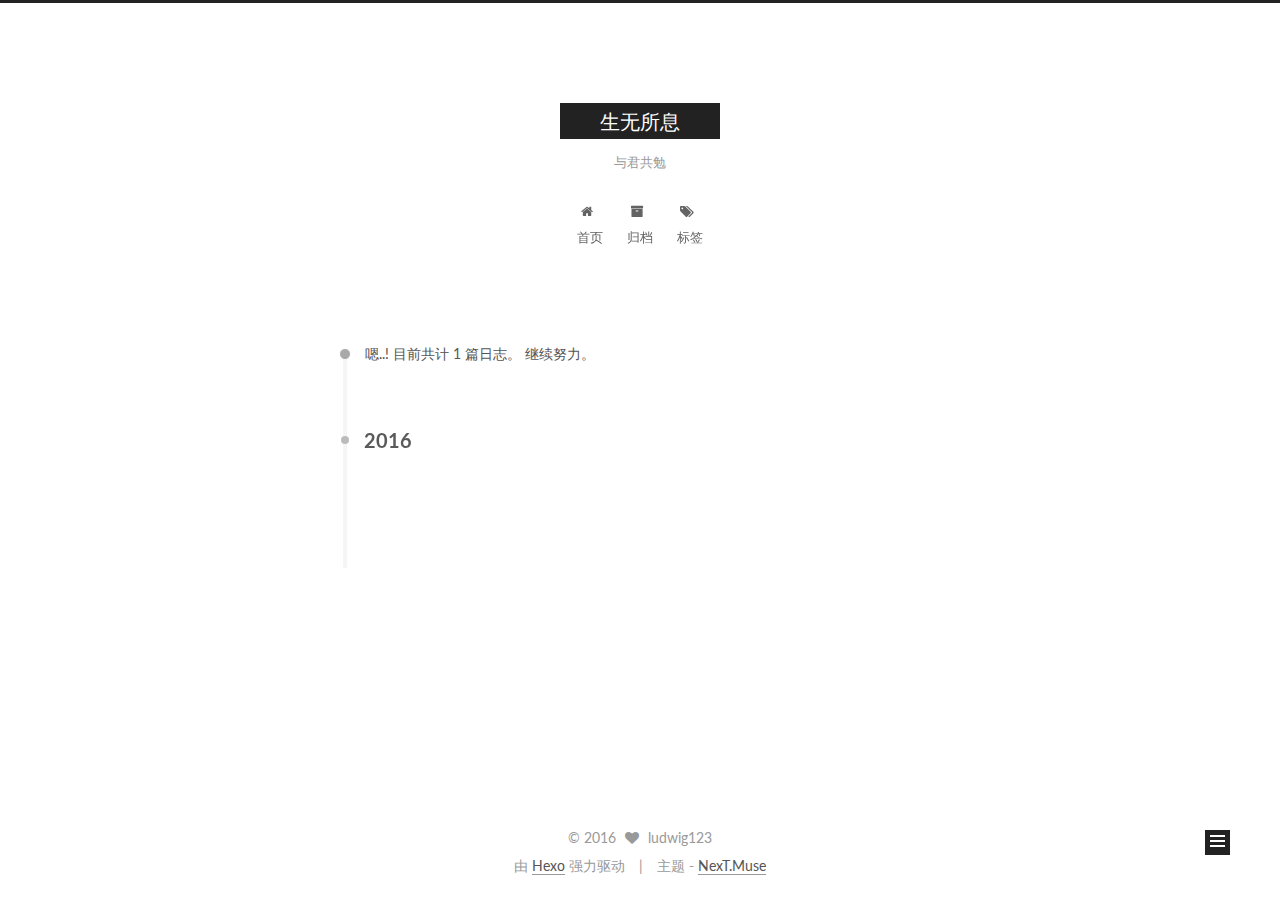
==== commit 9de06811: "Site updated: 2016-03-12 01:02:13" ====
--- a/archives/index.html
+++ b/archives/index.html
@@ -78,15 +78,15 @@
     motion: true,
     duoshuo: {
       userId: 0,
-      author: 'Author'
+      author: '博主'
     }
   };
 </script>
 
-  <title> Archiv | 生无所息 </title>
+  <title> 归档 | 生无所息 </title>
 </head>
 
-<body itemscope itemtype="http://schema.org/WebPage" lang="zh-CN">
+<body itemscope itemtype="http://schema.org/WebPage" lang="zh-Hans">
 
   
 
@@ -141,7 +141,7 @@
             
               <i class="menu-item-icon fa fa-home fa-fw"></i> <br />
             
-            Startseite
+            首页
           </a>
         </li>
       
@@ -151,7 +151,7 @@
             
               <i class="menu-item-icon fa fa-archive fa-fw"></i> <br />
             
-            Archiv
+            归档
           </a>
         </li>
       
@@ -161,7 +161,7 @@
             
               <i class="menu-item-icon fa fa-tags fa-fw"></i> <br />
             
-            Tags
+            标签
           </a>
         </li>
       
@@ -191,7 +191,7 @@
       
         
       
-      Öhm..! Ein Artikel. Bleib dran.
+      嗯..! 目前共计 1 篇日志。 继续努力。
     </span>
 
     
@@ -281,7 +281,7 @@
           <div class="site-state-item site-state-posts">
             <a href="/archives">
               <span class="site-state-item-count">1</span>
-              <span class="site-state-item-name">Artikel</span>
+              <span class="site-state-item-name">日志</span>
             </a>
           </div>
           
@@ -329,11 +329,11 @@
 </div>
 
 <div class="powered-by">
-  Erstellt mit  <a class="theme-link" href="http://hexo.io">Hexo</a>
+  由 <a class="theme-link" href="http://hexo.io">Hexo</a> 强力驱动
 </div>
 
 <div class="theme-info">
-  Theme -
+  主题 -
   <a class="theme-link" href="https://github.com/iissnan/hexo-theme-next">
     NexT.Muse
   </a>
@@ -406,9 +406,28 @@
 
   
 
-
-
-  
+  
+    
+  
+
+  <script type="text/javascript">
+    var duoshuoQuery = {short_name:"ludwig123"};
+    (function() {
+      var ds = document.createElement('script');
+      ds.type = 'text/javascript';ds.async = true;
+      ds.id = 'duoshuo-script';
+      ds.src = (document.location.protocol == 'https:' ? 'https:' : 'http:') + '//static.duoshuo.com/embed.js';
+      ds.charset = 'UTF-8';
+      (document.getElementsByTagName('head')[0]
+      || document.getElementsByTagName('body')[0]).appendChild(ds);
+    })();
+  </script>
+
+  
+    
+  
+
+
 
 
 
--- a/css/main.css
+++ b/css/main.css
@@ -1544,7 +1544,7 @@
   width: 4px;
   height: 4px;
   border-radius: 50%;
-  background: #9d1dcb;
+  background: #ff0829;
 }
 .sidebar-nav {
   margin: 0 0 20px;
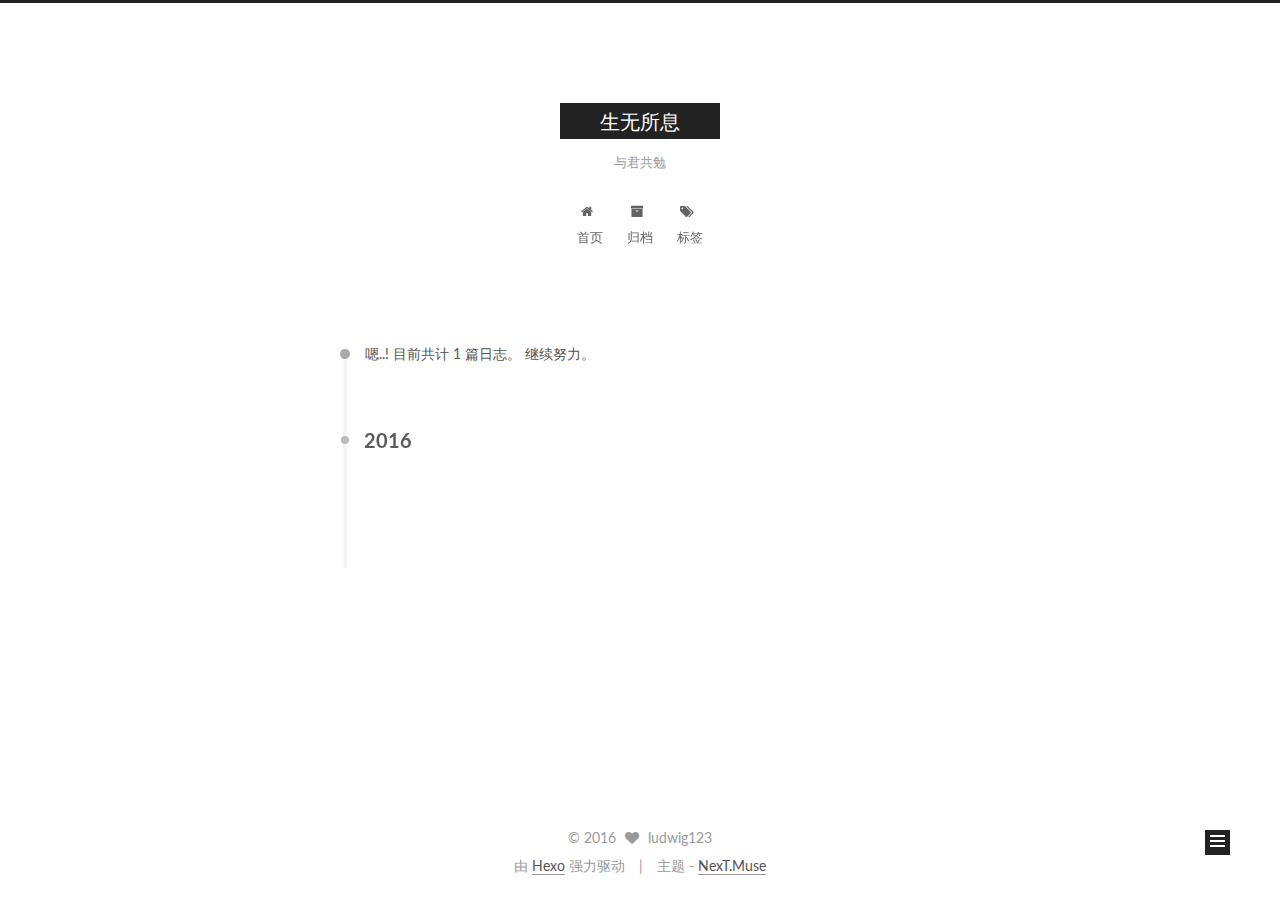
==== commit 243e76e9: "Site updated: 2016-03-12 01:17:01" ====
--- a/archives/index.html
+++ b/archives/index.html
@@ -272,7 +272,7 @@
       <section class="site-overview sidebar-panel  sidebar-panel-active ">
         <div class="site-author motion-element" itemprop="author" itemscope itemtype="http://schema.org/Person">
           <img class="site-author-image" itemprop="image"
-               src="/images/default_avatar.jpg"
+               src="/images/avatar.png"
                alt="ludwig123" />
           <p class="site-author-name" itemprop="name">ludwig123</p>
           <p class="site-description motion-element" itemprop="description">关于学习，生活，工作</p>
--- a/css/main.css
+++ b/css/main.css
@@ -1544,7 +1544,7 @@
   width: 4px;
   height: 4px;
   border-radius: 50%;
-  background: #ff0829;
+  background: #39f1b0;
 }
 .sidebar-nav {
   margin: 0 0 20px;
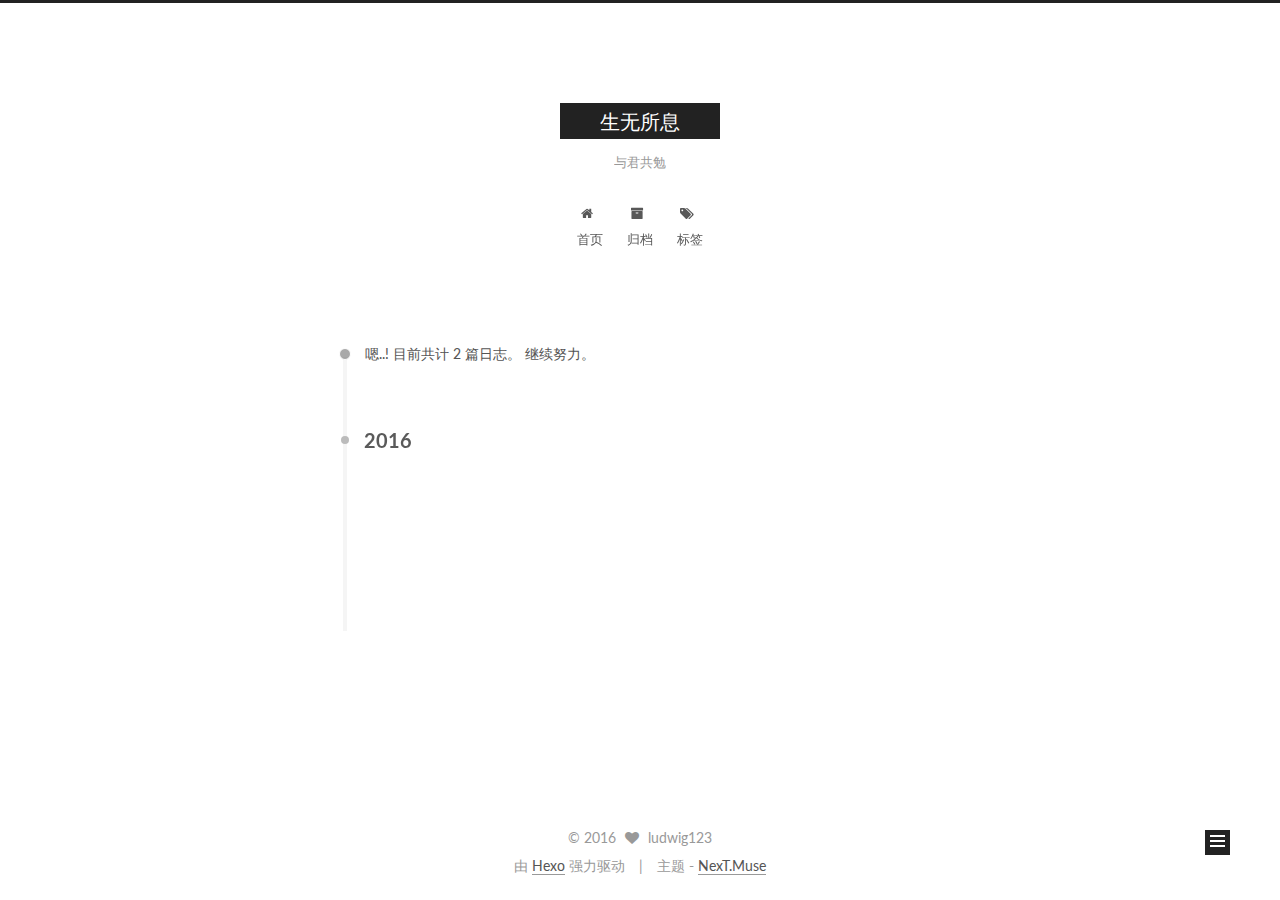
==== commit 1fb02b13: "Site updated: 2016-03-14 22:01:07" ====
--- a/archives/index.html
+++ b/archives/index.html
@@ -191,7 +191,7 @@
       
         
       
-      嗯..! 目前共计 1 篇日志。 继续努力。
+      嗯..! 目前共计 2 篇日志。 继续努力。
     </span>
 
     
@@ -205,6 +205,43 @@
         <div class="collection-title">
           <h2 class="archive-year motion-element" id="archive-year-2016">2016</h2>
         </div>
+      
+      
+
+      
+
+  <article class="post post-type-normal" itemscope itemtype="http://schema.org/Article">
+    <header class="post-header">
+
+      <h1 class="post-title">
+        
+            <a class="post-title-link" href="/2016/03/14/mysecond/" itemprop="url">
+              
+                <span itemprop="name">《如果有来生》</span>
+              
+            </a>
+        
+      </h1>
+
+      <div class="post-meta">
+        <time class="post-time" itemprop="dateCreated"
+              datetime="2016-03-14T21:42:23+08:00"
+              content="2016-03-14" >
+          03-14
+        </time>
+      </div>
+
+    </header>
+  </article>
+
+
+
+    
+
+      
+      
+      
+
       
       
 
@@ -280,7 +317,7 @@
         <nav class="site-state motion-element">
           <div class="site-state-item site-state-posts">
             <a href="/archives">
-              <span class="site-state-item-count">1</span>
+              <span class="site-state-item-count">2</span>
               <span class="site-state-item-name">日志</span>
             </a>
           </div>
--- a/css/main.css
+++ b/css/main.css
@@ -1544,7 +1544,7 @@
   width: 4px;
   height: 4px;
   border-radius: 50%;
-  background: #39f1b0;
+  background: #90ffc1;
 }
 .sidebar-nav {
   margin: 0 0 20px;
